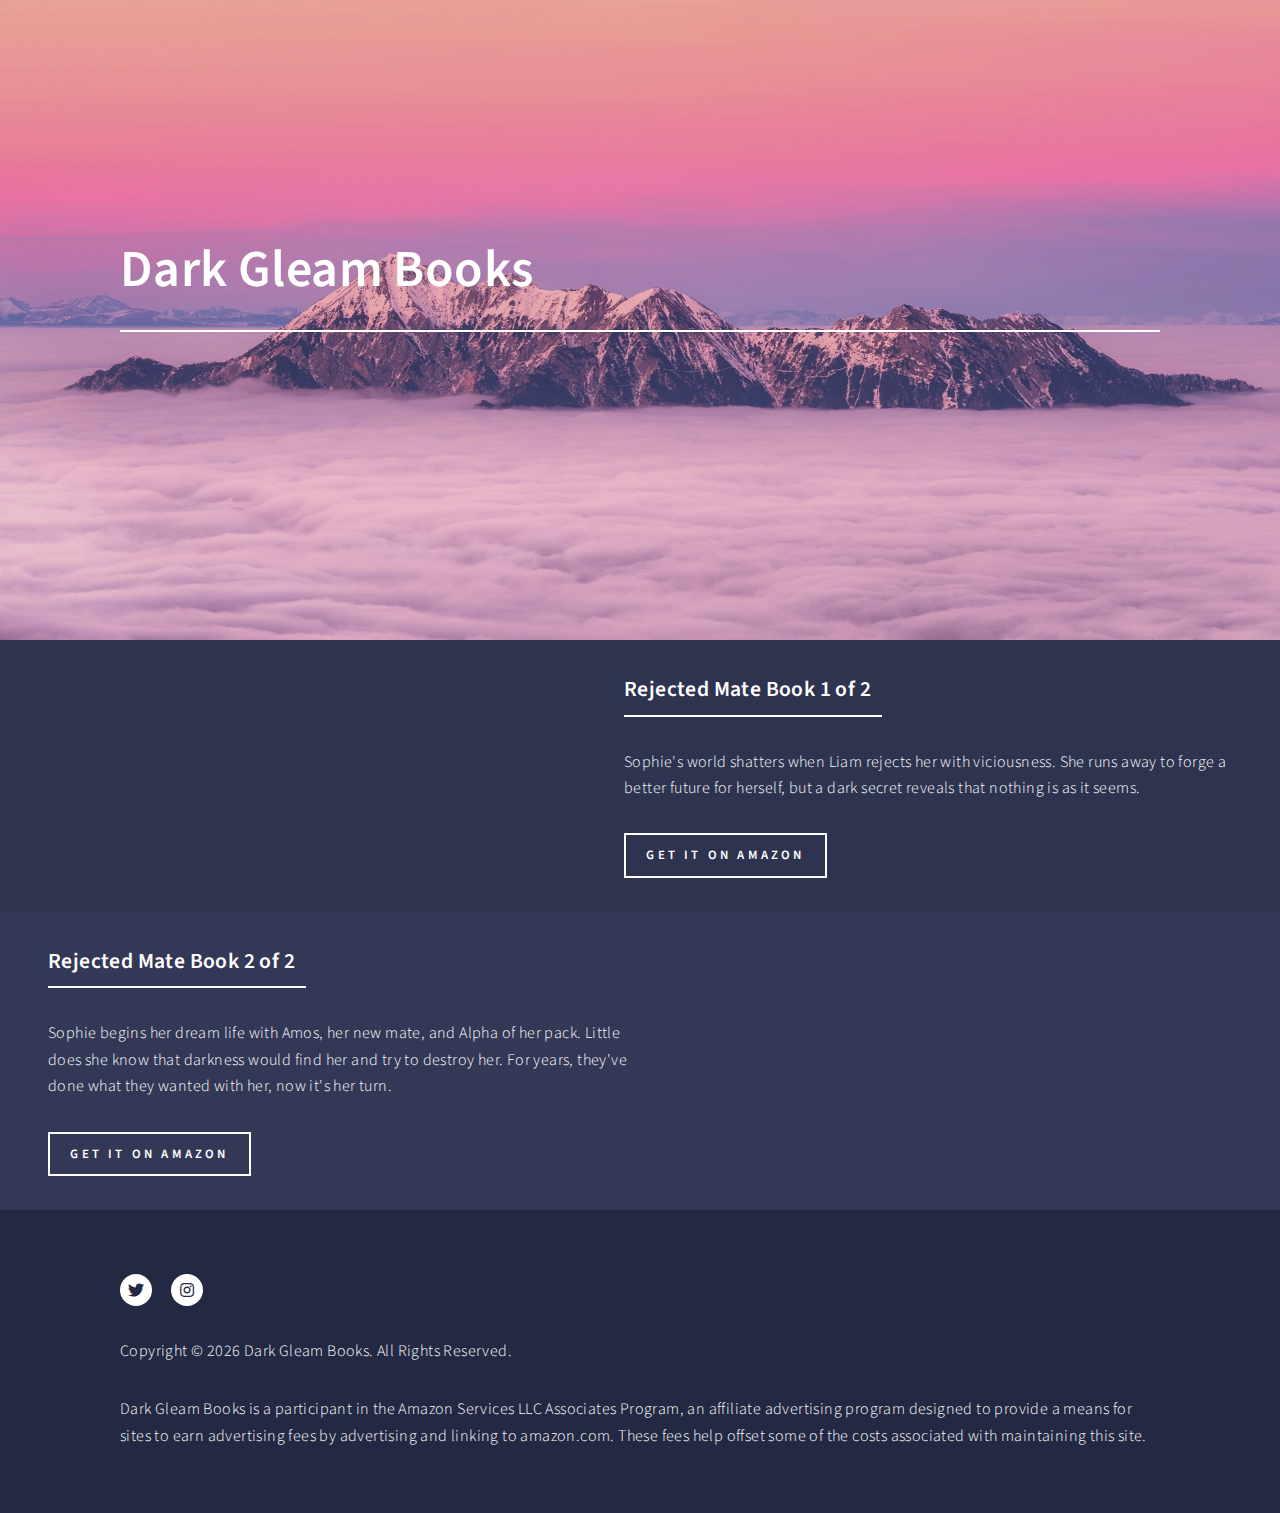
==== index.html @ 9a2e26c7 "Add files via upload" ====
<!DOCTYPE HTML>

<html>
	<head>
		<title>Dark Gleam Books Paranormal fantasy shifter romance science fiction books #darkgleambooks ##paranormalromance #shifterromance #scifiromance #fantasyromance #rejectedmate #booktok #boostagram #lararogaard</title>
    <meta charset="utf-8" />
    <meta name="viewport" content="width=device-width, initial-scale=1, user-scalable=no" /></title>
		<meta charset="utf-8" />
		<meta name="viewport" content="width=device-width, initial-scale=1, user-scalable=no" />
		<link rel="stylesheet" href="assets/css/main.css" />
		<noscript><link rel="stylesheet" href="assets/css/noscript.css" /></noscript>
	</head>
	<body class="is-preload">

		<!-- Wrapper -->
			<div id="wrapper">



				<!-- Banner -->
				<!-- Note: The "styleN" class below should match that of the header element. -->
					<section id="banner" class="style2">
						<div class="inner">
							<span class="image">
								<img src="images/pic07.jpg" alt="" />
							</span>
							<header class="major">
								<h1>Dark Gleam Books</h1>
							</header>
							<div class="content">

							</div>
						</div>
					</section>

				<!-- Main -->
					<div id="main">

						<!-- Two -->
							<section id="two" class="spotlights">
								<section>
									<a href="https://amzn.to/3Ino4G6" class="image">
										<img src="images/pic08.jpg" alt="" data-position="center center" />
									</a>
									<div class="content">
										<div class="inner">
											<header class="major">
												<h3>Rejected Mate Book 1 of 2</h3>
											</header>
											<p>Sophie's world shatters when Liam rejects her with viciousness. She runs away to forge a better future for herself, but a dark secret reveals that nothing is as it seems.</p>
											<ul class="actions">
												<li><a href="https://amzn.to/3Ino4G6" class="button">Get it on Amazon</a></li
											</ul>
										</div>
									</div>
								</section>
								<section>
									<a href="https://amzn.to/36uo7me" class="image">
										<img src="images/pic09.jpg" alt="" data-position="top center" />
									</a>
									<div class="content">
										<div class="inner">
											<header class="major">
												<h3>Rejected Mate Book 2 of 2</h3>
											</header>
											<p> Sophie begins her dream life with Amos, her new mate, and Alpha of her pack. Little does she know that darkness would find her and try to destroy her. For years, they've done what they wanted with her,
											  now it's her turn.</p>
											<ul class="actions">
												<li><a href="https://amzn.to/36uo7me" class="button">Get it on Amazon</a></li>
											</ul>
										</div>
									</div>
								</section>
					</div>

							<!-- Footer -->
					<footer id="footer">
						<div class="inner">
							<ul class="icons">
								<li><a href="https://twitter.com/DarkGleamBooks" class="icon brands alt fa-twitter"><span class="label">Twitter</span></a></li>
								<li><a href="https://www.instagram.com/darkgleambooks/" class="icon brands alt fa-instagram"><span class="label">Instagram</span></a></li>

							</ul>

							  <p>Copyright &copy; <script>document.write(new Date().getFullYear())</script> Dark Gleam Books. All Rights Reserved.</p>
							    <p>Dark Gleam Books is a participant in the Amazon Services LLC Associates Program, an affiliate advertising program designed to provide a means for sites to earn advertising fees by advertising and linking to amazon.com. These fees help offset some of the costs associated with maintaining this site.

						</div>
					</footer>

			</div>

		<!-- Scripts -->
			<script src="assets/js/jquery.min.js"></script>
			<script src="assets/js/jquery.scrolly.min.js"></script>
			<script src="assets/js/jquery.scrollex.min.js"></script>
			<script src="assets/js/browser.min.js"></script>
			<script src="assets/js/breakpoints.min.js"></script>
			<script src="assets/js/util.js"></script>
			<script src="assets/js/main.js"></script>

	</body>
</html>
---- assets/css/main.css ----
@import url(fontawesome-all.min.css);
@import url("https://fonts.googleapis.com/css?family=Source+Sans+Pro:300,300italic,600,600italic");



html, body, div, span, applet, object,
iframe, h1, h2, h3, h4, h5, h6, p, blockquote,
pre, a, abbr, acronym, address, big, cite,
code, del, dfn, em, img, ins, kbd, q, s, samp,
small, strike, strong, sub, sup, tt, var, b,
u, i, center, dl, dt, dd, ol, ul, li, fieldset,
form, label, legend, table, caption, tbody,
tfoot, thead, tr, th, td, article, aside,
canvas, details, embed, figure, figcaption,
footer, header, hgroup, menu, nav, output, ruby,
section, summary, time, mark, audio, video {
	margin: 0;
	padding: 0;
	border: 0;
	font-size: 100%;
	font: inherit;
	vertical-align: baseline;}

article, aside, details, figcaption, figure,
footer, header, hgroup, menu, nav, section {
	display: block;}

body {
	line-height: 1;
}

ol, ul {
	list-style: none;
}

blockquote, q {
	quotes: none;
}

	blockquote:before, blockquote:after, q:before, q:after {
		content: '';
		content: none;
	}

table {
	border-collapse: collapse;
	border-spacing: 0;
}

body {
	-webkit-text-size-adjust: none;
}

mark {
	background-color: transparent;
	color: inherit;
}

input::-moz-focus-inner {
	border: 0;
	padding: 0;
}

input, select, textarea {
	-moz-appearance: none;
	-webkit-appearance: none;
	-ms-appearance: none;
	appearance: none;
}

/* Basic */

	@-ms-viewport {
		width: device-width;
	}

	body {
		-ms-overflow-style: scrollbar;
	}

	@media screen and (max-width: 480px) {

		html, body {
			min-width: 320px;
		}

	}

	html {
		box-sizing: border-box;
	}

	*, *:before, *:after {
		box-sizing: inherit;
	}

	body {
		background: #242943;
	}

		body.is-preload *, body.is-preload *:before, body.is-preload *:after {
			-moz-animation: none !important;
			-webkit-animation: none !important;
			-ms-animation: none !important;
			animation: none !important;
			-moz-transition: none !important;
			-webkit-transition: none !important;
			-ms-transition: none !important;
			transition: none !important;
		}

/* Type */

	body, input, select, textarea {
		color: #ffffff;
		font-family: "Source Sans Pro", Helvetica, sans-serif;
		font-size: 17pt;
		font-weight: 300;
		letter-spacing: 0.025em;
		line-height: 1.65;
	}

		@media screen and (max-width: 1680px) {

			body, input, select, textarea {
				font-size: 14pt;
			}

		}

		@media screen and (max-width: 1280px) {

			body, input, select, textarea {
				font-size: 12pt;
			}

		}

		@media screen and (max-width: 360px) {

			body, input, select, textarea {
				font-size: 11pt;
			}

		}

	a {
		-moz-transition: color 0.2s ease-in-out, border-bottom-color 0.2s ease-in-out;
		-webkit-transition: color 0.2s ease-in-out, border-bottom-color 0.2s ease-in-out;
		-ms-transition: color 0.2s ease-in-out, border-bottom-color 0.2s ease-in-out;
		transition: color 0.2s ease-in-out, border-bottom-color 0.2s ease-in-out;
		border-bottom: dotted 1px;
		color: inherit;
		text-decoration: none;
	}

		a:hover {
			border-bottom-color: transparent;
			color: #9bf1ff !important;
		}

		a:active {
			color: #53e3fb !important;
		}

	strong, b {
		color: #ffffff;
		font-weight: 600;
	}

	em, i {
		font-style: italic;
	}

	p {
		margin: 0 0 2em 0;
	}

	h1, h2, h3, h4, h5, h6 {
		color: #ffffff;
		font-weight: 600;
		line-height: 1.65;
		margin: 0 0 1em 0;
	}

		h1 a, h2 a, h3 a, h4 a, h5 a, h6 a {
			color: inherit;
			border-bottom: 0;
		}

	h1 {
		font-size: 2.5em;
	}

	h2 {
		font-size: 1.75em;
	}

	h3 {
		font-size: 1.35em;
	}

	h4 {
		font-size: 1.1em;
	}

	h5 {
		font-size: 0.9em;
	}

	h6 {
		font-size: 0.7em;
	}

	@media screen and (max-width: 736px) {

		h1 {
			font-size: 2em;
		}

		h2 {
			font-size: 1.5em;
		}

		h3 {
			font-size: 1.25em;
		}

	}

	sub {
		font-size: 0.8em;
		position: relative;
		top: 0.5em;
	}

	sup {
		font-size: 0.8em;
		position: relative;
		top: -0.5em;
	}

	blockquote {
		border-left: solid 4px rgba(212, 212, 255, 0.1);
		font-style: italic;
		margin: 0 0 2em 0;
		padding: 0.5em 0 0.5em 2em;
	}

	code {
		background: rgba(212, 212, 255, 0.035);
		font-family: "Courier New", monospace;
		font-size: 0.9em;
		margin: 0 0.25em;
		padding: 0.25em 0.65em;
	}

	pre {
		-webkit-overflow-scrolling: touch;
		font-family: "Courier New", monospace;
		font-size: 0.9em;
		margin: 0 0 2em 0;
	}

		pre code {
			display: block;
			line-height: 1.75;
			padding: 1em 1.5em;
			overflow-x: auto;
		}

	hr {
		border: 0;
		border-bottom: solid 1px rgba(212, 212, 255, 0.1);
		margin: 2em 0;
	}

		hr.major {
			margin: 3em 0;
		}

	.align-left {
		text-align: left;
	}

	.align-center {
		text-align: center;
	}

	.align-right {
		text-align: right;
	}

/* Row */

	.row {
		display: flex;
		flex-wrap: wrap;
		box-sizing: border-box;
		align-items: stretch;
	}

		.row > * {
			box-sizing: border-box;
		}

		.row.gtr-uniform > * > :last-child {
			margin-bottom: 0;
		}

		.row.aln-left {
			justify-content: flex-start;
		}

		.row.aln-center {
			justify-content: center;
		}

		.row.aln-right {
			justify-content: flex-end;
		}

		.row.aln-top {
			align-items: flex-start;
		}

		.row.aln-middle {
			align-items: center;
		}

		.row.aln-bottom {
			align-items: flex-end;
		}

		.row > .imp {
			order: -1;
		}

		.row > .col-1 {
			width: 8.33333%;
		}

		.row > .off-1 {
			margin-left: 8.33333%;
		}

		.row > .col-2 {
			width: 16.66667%;
		}

		.row > .off-2 {
			margin-left: 16.66667%;
		}

		.row > .col-3 {
			width: 25%;
		}

		.row > .off-3 {
			margin-left: 25%;
		}

		.row > .col-4 {
			width: 33.33333%;
		}

		.row > .off-4 {
			margin-left: 33.33333%;
		}

		.row > .col-5 {
			width: 41.66667%;
		}

		.row > .off-5 {
			margin-left: 41.66667%;
		}

		.row > .col-6 {
			width: 50%;
		}

		.row > .off-6 {
			margin-left: 50%;
		}

		.row > .col-7 {
			width: 58.33333%;
		}

		.row > .off-7 {
			margin-left: 58.33333%;
		}

		.row > .col-8 {
			width: 66.66667%;
		}

		.row > .off-8 {
			margin-left: 66.66667%;
		}

		.row > .col-9 {
			width: 75%;
		}

		.row > .off-9 {
			margin-left: 75%;
		}

		.row > .col-10 {
			width: 83.33333%;
		}

		.row > .off-10 {
			margin-left: 83.33333%;
		}

		.row > .col-11 {
			width: 91.66667%;
		}

		.row > .off-11 {
			margin-left: 91.66667%;
		}

		.row > .col-12 {
			width: 100%;
		}

		.row > .off-12 {
			margin-left: 100%;
		}

		.row.gtr-0 {
			margin-top: 0;
			margin-left: 0em;
		}

			.row.gtr-0 > * {
				padding: 0 0 0 0em;
			}

			.row.gtr-0.gtr-uniform {
				margin-top: 0em;
			}

				.row.gtr-0.gtr-uniform > * {
					padding-top: 0em;
				}

		.row.gtr-25 {
			margin-top: 0;
			margin-left: -0.5em;
		}

			.row.gtr-25 > * {
				padding: 0 0 0 0.5em;
			}

			.row.gtr-25.gtr-uniform {
				margin-top: -0.5em;
			}

				.row.gtr-25.gtr-uniform > * {
					padding-top: 0.5em;
				}

		.row.gtr-50 {
			margin-top: 0;
			margin-left: -1em;
		}

			.row.gtr-50 > * {
				padding: 0 0 0 1em;
			}

			.row.gtr-50.gtr-uniform {
				margin-top: -1em;
			}

				.row.gtr-50.gtr-uniform > * {
					padding-top: 1em;
				}

		.row {
			margin-top: 0;
			margin-left: -2em;
		}

			.row > * {
				padding: 0 0 0 2em;
			}

			.row.gtr-uniform {
				margin-top: -2em;
			}

				.row.gtr-uniform > * {
					padding-top: 2em;
				}

		.row.gtr-150 {
			margin-top: 0;
			margin-left: -3em;
		}

			.row.gtr-150 > * {
				padding: 0 0 0 3em;
			}

			.row.gtr-150.gtr-uniform {
				margin-top: -3em;
			}

				.row.gtr-150.gtr-uniform > * {
					padding-top: 3em;
				}

		.row.gtr-200 {
			margin-top: 0;
			margin-left: -4em;
		}

			.row.gtr-200 > * {
				padding: 0 0 0 4em;
			}

			.row.gtr-200.gtr-uniform {
				margin-top: -4em;
			}

				.row.gtr-200.gtr-uniform > * {
					padding-top: 4em;
				}

		@media screen and (max-width: 1680px) {

			.row {
				display: flex;
				flex-wrap: wrap;
				box-sizing: border-box;
				align-items: stretch;
			}

				.row > * {
					box-sizing: border-box;
				}

				.row.gtr-uniform > * > :last-child {
					margin-bottom: 0;
				}

				.row.aln-left {
					justify-content: flex-start;
				}

				.row.aln-center {
					justify-content: center;
				}

				.row.aln-right {
					justify-content: flex-end;
				}

				.row.aln-top {
					align-items: flex-start;
				}

				.row.aln-middle {
					align-items: center;
				}

				.row.aln-bottom {
					align-items: flex-end;
				}

				.row > .imp-xlarge {
					order: -1;
				}

				.row > .col-1-xlarge {
					width: 8.33333%;
				}

				.row > .off-1-xlarge {
					margin-left: 8.33333%;
				}

				.row > .col-2-xlarge {
					width: 16.66667%;
				}

				.row > .off-2-xlarge {
					margin-left: 16.66667%;
				}

				.row > .col-3-xlarge {
					width: 25%;
				}

				.row > .off-3-xlarge {
					margin-left: 25%;
				}

				.row > .col-4-xlarge {
					width: 33.33333%;
				}

				.row > .off-4-xlarge {
					margin-left: 33.33333%;
				}

				.row > .col-5-xlarge {
					width: 41.66667%;
				}

				.row > .off-5-xlarge {
					margin-left: 41.66667%;
				}

				.row > .col-6-xlarge {
					width: 50%;
				}

				.row > .off-6-xlarge {
					margin-left: 50%;
				}

				.row > .col-7-xlarge {
					width: 58.33333%;
				}

				.row > .off-7-xlarge {
					margin-left: 58.33333%;
				}

				.row > .col-8-xlarge {
					width: 66.66667%;
				}

				.row > .off-8-xlarge {
					margin-left: 66.66667%;
				}

				.row > .col-9-xlarge {
					width: 75%;
				}

				.row > .off-9-xlarge {
					margin-left: 75%;
				}

				.row > .col-10-xlarge {
					width: 83.33333%;
				}

				.row > .off-10-xlarge {
					margin-left: 83.33333%;
				}

				.row > .col-11-xlarge {
					width: 91.66667%;
				}

				.row > .off-11-xlarge {
					margin-left: 91.66667%;
				}

				.row > .col-12-xlarge {
					width: 100%;
				}

				.row > .off-12-xlarge {
					margin-left: 100%;
				}

				.row.gtr-0 {
					margin-top: 0;
					margin-left: 0em;
				}

					.row.gtr-0 > * {
						padding: 0 0 0 0em;
					}

					.row.gtr-0.gtr-uniform {
						margin-top: 0em;
					}

						.row.gtr-0.gtr-uniform > * {
							padding-top: 0em;
						}

				.row.gtr-25 {
					margin-top: 0;
					margin-left: -0.5em;
				}

					.row.gtr-25 > * {
						padding: 0 0 0 0.5em;
					}

					.row.gtr-25.gtr-uniform {
						margin-top: -0.5em;
					}

						.row.gtr-25.gtr-uniform > * {
							padding-top: 0.5em;
						}

				.row.gtr-50 {
					margin-top: 0;
					margin-left: -1em;
				}

					.row.gtr-50 > * {
						padding: 0 0 0 1em;
					}

					.row.gtr-50.gtr-uniform {
						margin-top: -1em;
					}

						.row.gtr-50.gtr-uniform > * {
							padding-top: 1em;
						}

				.row {
					margin-top: 0;
					margin-left: -2em;
				}

					.row > * {
						padding: 0 0 0 2em;
					}

					.row.gtr-uniform {
						margin-top: -2em;
					}

						.row.gtr-uniform > * {
							padding-top: 2em;
						}

				.row.gtr-150 {
					margin-top: 0;
					margin-left: -3em;
				}

					.row.gtr-150 > * {
						padding: 0 0 0 3em;
					}

					.row.gtr-150.gtr-uniform {
						margin-top: -3em;
					}

						.row.gtr-150.gtr-uniform > * {
							padding-top: 3em;
						}

				.row.gtr-200 {
					margin-top: 0;
					margin-left: -4em;
				}

					.row.gtr-200 > * {
						padding: 0 0 0 4em;
					}

					.row.gtr-200.gtr-uniform {
						margin-top: -4em;
					}

						.row.gtr-200.gtr-uniform > * {
							padding-top: 4em;
						}

		}

		@media screen and (max-width: 1280px) {

			.row {
				display: flex;
				flex-wrap: wrap;
				box-sizing: border-box;
				align-items: stretch;
			}

				.row > * {
					box-sizing: border-box;
				}

				.row.gtr-uniform > * > :last-child {
					margin-bottom: 0;
				}

				.row.aln-left {
					justify-content: flex-start;
				}

				.row.aln-center {
					justify-content: center;
				}

				.row.aln-right {
					justify-content: flex-end;
				}

				.row.aln-top {
					align-items: flex-start;
				}

				.row.aln-middle {
					align-items: center;
				}

				.row.aln-bottom {
					align-items: flex-end;
				}

				.row > .imp-large {
					order: -1;
				}

				.row > .col-1-large {
					width: 8.33333%;
				}

				.row > .off-1-large {
					margin-left: 8.33333%;
				}

				.row > .col-2-large {
					width: 16.66667%;
				}

				.row > .off-2-large {
					margin-left: 16.66667%;
				}

				.row > .col-3-large {
					width: 25%;
				}

				.row > .off-3-large {
					margin-left: 25%;
				}

				.row > .col-4-large {
					width: 33.33333%;
				}

				.row > .off-4-large {
					margin-left: 33.33333%;
				}

				.row > .col-5-large {
					width: 41.66667%;
				}

				.row > .off-5-large {
					margin-left: 41.66667%;
				}

				.row > .col-6-large {
					width: 50%;
				}

				.row > .off-6-large {
					margin-left: 50%;
				}

				.row > .col-7-large {
					width: 58.33333%;
				}

				.row > .off-7-large {
					margin-left: 58.33333%;
				}

				.row > .col-8-large {
					width: 66.66667%;
				}

				.row > .off-8-large {
					margin-left: 66.66667%;
				}

				.row > .col-9-large {
					width: 75%;
				}

				.row > .off-9-large {
					margin-left: 75%;
				}

				.row > .col-10-large {
					width: 83.33333%;
				}

				.row > .off-10-large {
					margin-left: 83.33333%;
				}

				.row > .col-11-large {
					width: 91.66667%;
				}

				.row > .off-11-large {
					margin-left: 91.66667%;
				}

				.row > .col-12-large {
					width: 100%;
				}

				.row > .off-12-large {
					margin-left: 100%;
				}

				.row.gtr-0 {
					margin-top: 0;
					margin-left: 0em;
				}

					.row.gtr-0 > * {
						padding: 0 0 0 0em;
					}

					.row.gtr-0.gtr-uniform {
						margin-top: 0em;
					}

						.row.gtr-0.gtr-uniform > * {
							padding-top: 0em;
						}

				.row.gtr-25 {
					margin-top: 0;
					margin-left: -0.375em;
				}

					.row.gtr-25 > * {
						padding: 0 0 0 0.375em;
					}

					.row.gtr-25.gtr-uniform {
						margin-top: -0.375em;
					}

						.row.gtr-25.gtr-uniform > * {
							padding-top: 0.375em;
						}

				.row.gtr-50 {
					margin-top: 0;
					margin-left: -0.75em;
				}

					.row.gtr-50 > * {
						padding: 0 0 0 0.75em;
					}

					.row.gtr-50.gtr-uniform {
						margin-top: -0.75em;
					}

						.row.gtr-50.gtr-uniform > * {
							padding-top: 0.75em;
						}

				.row {
					margin-top: 0;
					margin-left: -1.5em;
				}

					.row > * {
						padding: 0 0 0 1.5em;
					}

					.row.gtr-uniform {
						margin-top: -1.5em;
					}

						.row.gtr-uniform > * {
							padding-top: 1.5em;
						}

				.row.gtr-150 {
					margin-top: 0;
					margin-left: -2.25em;
				}

					.row.gtr-150 > * {
						padding: 0 0 0 2.25em;
					}

					.row.gtr-150.gtr-uniform {
						margin-top: -2.25em;
					}

						.row.gtr-150.gtr-uniform > * {
							padding-top: 2.25em;
						}

				.row.gtr-200 {
					margin-top: 0;
					margin-left: -3em;
				}

					.row.gtr-200 > * {
						padding: 0 0 0 3em;
					}

					.row.gtr-200.gtr-uniform {
						margin-top: -3em;
					}

						.row.gtr-200.gtr-uniform > * {
							padding-top: 3em;
						}

		}

		@media screen and (max-width: 980px) {

			.row {
				display: flex;
				flex-wrap: wrap;
				box-sizing: border-box;
				align-items: stretch;
			}

				.row > * {
					box-sizing: border-box;
				}

				.row.gtr-uniform > * > :last-child {
					margin-bottom: 0;
				}

				.row.aln-left {
					justify-content: flex-start;
				}

				.row.aln-center {
					justify-content: center;
				}

				.row.aln-right {
					justify-content: flex-end;
				}

				.row.aln-top {
					align-items: flex-start;
				}

				.row.aln-middle {
					align-items: center;
				}

				.row.aln-bottom {
					align-items: flex-end;
				}

				.row > .imp-medium {
					order: -1;
				}

				.row > .col-1-medium {
					width: 8.33333%;
				}

				.row > .off-1-medium {
					margin-left: 8.33333%;
				}

				.row > .col-2-medium {
					width: 16.66667%;
				}

				.row > .off-2-medium {
					margin-left: 16.66667%;
				}

				.row > .col-3-medium {
					width: 25%;
				}

				.row > .off-3-medium {
					margin-left: 25%;
				}

				.row > .col-4-medium {
					width: 33.33333%;
				}

				.row > .off-4-medium {
					margin-left: 33.33333%;
				}

				.row > .col-5-medium {
					width: 41.66667%;
				}

				.row > .off-5-medium {
					margin-left: 41.66667%;
				}

				.row > .col-6-medium {
					width: 50%;
				}

				.row > .off-6-medium {
					margin-left: 50%;
				}

				.row > .col-7-medium {
					width: 58.33333%;
				}

				.row > .off-7-medium {
					margin-left: 58.33333%;
				}

				.row > .col-8-medium {
					width: 66.66667%;
				}

				.row > .off-8-medium {
					margin-left: 66.66667%;
				}

				.row > .col-9-medium {
					width: 75%;
				}

				.row > .off-9-medium {
					margin-left: 75%;
				}

				.row > .col-10-medium {
					width: 83.33333%;
				}

				.row > .off-10-medium {
					margin-left: 83.33333%;
				}

				.row > .col-11-medium {
					width: 91.66667%;
				}

				.row > .off-11-medium {
					margin-left: 91.66667%;
				}

				.row > .col-12-medium {
					width: 100%;
				}

				.row > .off-12-medium {
					margin-left: 100%;
				}

				.row.gtr-0 {
					margin-top: 0;
					margin-left: 0em;
				}

					.row.gtr-0 > * {
						padding: 0 0 0 0em;
					}

					.row.gtr-0.gtr-uniform {
						margin-top: 0em;
					}

						.row.gtr-0.gtr-uniform > * {
							padding-top: 0em;
						}

				.row.gtr-25 {
					margin-top: 0;
					margin-left: -0.375em;
				}

					.row.gtr-25 > * {
						padding: 0 0 0 0.375em;
					}

					.row.gtr-25.gtr-uniform {
						margin-top: -0.375em;
					}

						.row.gtr-25.gtr-uniform > * {
							padding-top: 0.375em;
						}

				.row.gtr-50 {
					margin-top: 0;
					margin-left: -0.75em;
				}

					.row.gtr-50 > * {
						padding: 0 0 0 0.75em;
					}

					.row.gtr-50.gtr-uniform {
						margin-top: -0.75em;
					}

						.row.gtr-50.gtr-uniform > * {
							padding-top: 0.75em;
						}

				.row {
					margin-top: 0;
					margin-left: -1.5em;
				}

					.row > * {
						padding: 0 0 0 1.5em;
					}

					.row.gtr-uniform {
						margin-top: -1.5em;
					}

						.row.gtr-uniform > * {
							padding-top: 1.5em;
						}

				.row.gtr-150 {
					margin-top: 0;
					margin-left: -2.25em;
				}

					.row.gtr-150 > * {
						padding: 0 0 0 2.25em;
					}

					.row.gtr-150.gtr-uniform {
						margin-top: -2.25em;
					}

						.row.gtr-150.gtr-uniform > * {
							padding-top: 2.25em;
						}

				.row.gtr-200 {
					margin-top: 0;
					margin-left: -3em;
				}

					.row.gtr-200 > * {
						padding: 0 0 0 3em;
					}

					.row.gtr-200.gtr-uniform {
						margin-top: -3em;
					}

						.row.gtr-200.gtr-uniform > * {
							padding-top: 3em;
						}

		}

		@media screen and (max-width: 736px) {

			.row {
				display: flex;
				flex-wrap: wrap;
				box-sizing: border-box;
				align-items: stretch;
			}

				.row > * {
					box-sizing: border-box;
				}

				.row.gtr-uniform > * > :last-child {
					margin-bottom: 0;
				}

				.row.aln-left {
					justify-content: flex-start;
				}

				.row.aln-center {
					justify-content: center;
				}

				.row.aln-right {
					justify-content: flex-end;
				}

				.row.aln-top {
					align-items: flex-start;
				}

				.row.aln-middle {
					align-items: center;
				}

				.row.aln-bottom {
					align-items: flex-end;
				}

				.row > .imp-small {
					order: -1;
				}

				.row > .col-1-small {
					width: 8.33333%;
				}

				.row > .off-1-small {
					margin-left: 8.33333%;
				}

				.row > .col-2-small {
					width: 16.66667%;
				}

				.row > .off-2-small {
					margin-left: 16.66667%;
				}

				.row > .col-3-small {
					width: 25%;
				}

				.row > .off-3-small {
					margin-left: 25%;
				}

				.row > .col-4-small {
					width: 33.33333%;
				}

				.row > .off-4-small {
					margin-left: 33.33333%;
				}

				.row > .col-5-small {
					width: 41.66667%;
				}

				.row > .off-5-small {
					margin-left: 41.66667%;
				}

				.row > .col-6-small {
					width: 50%;
				}

				.row > .off-6-small {
					margin-left: 50%;
				}

				.row > .col-7-small {
					width: 58.33333%;
				}

				.row > .off-7-small {
					margin-left: 58.33333%;
				}

				.row > .col-8-small {
					width: 66.66667%;
				}

				.row > .off-8-small {
					margin-left: 66.66667%;
				}

				.row > .col-9-small {
					width: 75%;
				}

				.row > .off-9-small {
					margin-left: 75%;
				}

				.row > .col-10-small {
					width: 83.33333%;
				}

				.row > .off-10-small {
					margin-left: 83.33333%;
				}

				.row > .col-11-small {
					width: 91.66667%;
				}

				.row > .off-11-small {
					margin-left: 91.66667%;
				}

				.row > .col-12-small {
					width: 100%;
				}

				.row > .off-12-small {
					margin-left: 100%;
				}

				.row.gtr-0 {
					margin-top: 0;
					margin-left: 0em;
				}

					.row.gtr-0 > * {
						padding: 0 0 0 0em;
					}

					.row.gtr-0.gtr-uniform {
						margin-top: 0em;
					}

						.row.gtr-0.gtr-uniform > * {
							padding-top: 0em;
						}

				.row.gtr-25 {
					margin-top: 0;
					margin-left: -0.3125em;
				}

					.row.gtr-25 > * {
						padding: 0 0 0 0.3125em;
					}

					.row.gtr-25.gtr-uniform {
						margin-top: -0.3125em;
					}

						.row.gtr-25.gtr-uniform > * {
							padding-top: 0.3125em;
						}

				.row.gtr-50 {
					margin-top: 0;
					margin-left: -0.625em;
				}

					.row.gtr-50 > * {
						padding: 0 0 0 0.625em;
					}

					.row.gtr-50.gtr-uniform {
						margin-top: -0.625em;
					}

						.row.gtr-50.gtr-uniform > * {
							padding-top: 0.625em;
						}

				.row {
					margin-top: 0;
					margin-left: -1.25em;
				}

					.row > * {
						padding: 0 0 0 1.25em;
					}

					.row.gtr-uniform {
						margin-top: -1.25em;
					}

						.row.gtr-uniform > * {
							padding-top: 1.25em;
						}

				.row.gtr-150 {
					margin-top: 0;
					margin-left: -1.875em;
				}

					.row.gtr-150 > * {
						padding: 0 0 0 1.875em;
					}

					.row.gtr-150.gtr-uniform {
						margin-top: -1.875em;
					}

						.row.gtr-150.gtr-uniform > * {
							padding-top: 1.875em;
						}

				.row.gtr-200 {
					margin-top: 0;
					margin-left: -2.5em;
				}

					.row.gtr-200 > * {
						padding: 0 0 0 2.5em;
					}

					.row.gtr-200.gtr-uniform {
						margin-top: -2.5em;
					}

						.row.gtr-200.gtr-uniform > * {
							padding-top: 2.5em;
						}

		}

		@media screen and (max-width: 480px) {

			.row {
				display: flex;
				flex-wrap: wrap;
				box-sizing: border-box;
				align-items: stretch;
			}

				.row > * {
					box-sizing: border-box;
				}

				.row.gtr-uniform > * > :last-child {
					margin-bottom: 0;
				}

				.row.aln-left {
					justify-content: flex-start;
				}

				.row.aln-center {
					justify-content: center;
				}

				.row.aln-right {
					justify-content: flex-end;
				}

				.row.aln-top {
					align-items: flex-start;
				}

				.row.aln-middle {
					align-items: center;
				}

				.row.aln-bottom {
					align-items: flex-end;
				}

				.row > .imp-xsmall {
					order: -1;
				}

				.row > .col-1-xsmall {
					width: 8.33333%;
				}

				.row > .off-1-xsmall {
					margin-left: 8.33333%;
				}

				.row > .col-2-xsmall {
					width: 16.66667%;
				}

				.row > .off-2-xsmall {
					margin-left: 16.66667%;
				}

				.row > .col-3-xsmall {
					width: 25%;
				}

				.row > .off-3-xsmall {
					margin-left: 25%;
				}

				.row > .col-4-xsmall {
					width: 33.33333%;
				}

				.row > .off-4-xsmall {
					margin-left: 33.33333%;
				}

				.row > .col-5-xsmall {
					width: 41.66667%;
				}

				.row > .off-5-xsmall {
					margin-left: 41.66667%;
				}

				.row > .col-6-xsmall {
					width: 50%;
				}

				.row > .off-6-xsmall {
					margin-left: 50%;
				}

				.row > .col-7-xsmall {
					width: 58.33333%;
				}

				.row > .off-7-xsmall {
					margin-left: 58.33333%;
				}

				.row > .col-8-xsmall {
					width: 66.66667%;
				}

				.row > .off-8-xsmall {
					margin-left: 66.66667%;
				}

				.row > .col-9-xsmall {
					width: 75%;
				}

				.row > .off-9-xsmall {
					margin-left: 75%;
				}

				.row > .col-10-xsmall {
					width: 83.33333%;
				}

				.row > .off-10-xsmall {
					margin-left: 83.33333%;
				}

				.row > .col-11-xsmall {
					width: 91.66667%;
				}

				.row > .off-11-xsmall {
					margin-left: 91.66667%;
				}

				.row > .col-12-xsmall {
					width: 100%;
				}

				.row > .off-12-xsmall {
					margin-left: 100%;
				}

				.row.gtr-0 {
					margin-top: 0;
					margin-left: 0em;
				}

					.row.gtr-0 > * {
						padding: 0 0 0 0em;
					}

					.row.gtr-0.gtr-uniform {
						margin-top: 0em;
					}

						.row.gtr-0.gtr-uniform > * {
							padding-top: 0em;
						}

				.row.gtr-25 {
					margin-top: 0;
					margin-left: -0.3125em;
				}

					.row.gtr-25 > * {
						padding: 0 0 0 0.3125em;
					}

					.row.gtr-25.gtr-uniform {
						margin-top: -0.3125em;
					}

						.row.gtr-25.gtr-uniform > * {
							padding-top: 0.3125em;
						}

				.row.gtr-50 {
					margin-top: 0;
					margin-left: -0.625em;
				}

					.row.gtr-50 > * {
						padding: 0 0 0 0.625em;
					}

					.row.gtr-50.gtr-uniform {
						margin-top: -0.625em;
					}

						.row.gtr-50.gtr-uniform > * {
							padding-top: 0.625em;
						}

				.row {
					margin-top: 0;
					margin-left: -1.25em;
				}

					.row > * {
						padding: 0 0 0 1.25em;
					}

					.row.gtr-uniform {
						margin-top: -1.25em;
					}

						.row.gtr-uniform > * {
							padding-top: 1.25em;
						}

				.row.gtr-150 {
					margin-top: 0;
					margin-left: -1.875em;
				}

					.row.gtr-150 > * {
						padding: 0 0 0 1.875em;
					}

					.row.gtr-150.gtr-uniform {
						margin-top: -1.875em;
					}

						.row.gtr-150.gtr-uniform > * {
							padding-top: 1.875em;
						}

				.row.gtr-200 {
					margin-top: 0;
					margin-left: -2.5em;
				}

					.row.gtr-200 > * {
						padding: 0 0 0 2.5em;
					}

					.row.gtr-200.gtr-uniform {
						margin-top: -2.5em;
					}

						.row.gtr-200.gtr-uniform > * {
							padding-top: 2.5em;
						}

		}

/* Section/Article */

	section.special, article.special {
		text-align: center;
	}

	header.major {
		width: -moz-max-content;
		width: -webkit-max-content;
		width: -ms-max-content;
		width: max-content;
		margin-bottom: 2em;
	}

		header.major > :first-child {
			margin-bottom: 0;
			width: calc(100% + 0.5em);
		}

			header.major > :first-child:after {
				content: '';
				background-color: #ffffff;
				display: block;
				height: 2px;
				margin: 0.325em 0 0.5em 0;
				width: 100%;
			}

		header.major > p {
			font-size: 0.7em;
			font-weight: 600;
			letter-spacing: 0.25em;
			margin-bottom: 0;
			text-transform: uppercase;
		}

		body.is-ie header.major > :first-child:after {
			max-width: 9em;
		}

		body.is-ie header.major > h1:after {
			max-width: 100% !important;
		}

	@media screen and (max-width: 736px) {

		header.major > p br {
			display: none;
		}

	}

/* Form */

	form {
		margin: 0 0 2em 0;
	}

		form > :last-child {
			margin-bottom: 0;
		}

		form > .fields {
			display: -moz-flex;
			display: -webkit-flex;
			display: -ms-flex;
			display: flex;
			-moz-flex-wrap: wrap;
			-webkit-flex-wrap: wrap;
			-ms-flex-wrap: wrap;
			flex-wrap: wrap;
			width: calc(100% + 3em);
			margin: -1.5em 0 2em -1.5em;
		}

			form > .fields > .field {
				-moz-flex-grow: 0;
				-webkit-flex-grow: 0;
				-ms-flex-grow: 0;
				flex-grow: 0;
				-moz-flex-shrink: 0;
				-webkit-flex-shrink: 0;
				-ms-flex-shrink: 0;
				flex-shrink: 0;
				padding: 1.5em 0 0 1.5em;
				width: calc(100% - 1.5em);
			}

				form > .fields > .field.half {
					width: calc(50% - 0.75em);
				}

				form > .fields > .field.third {
					width: calc(100%/3 - 0.5em);
				}

				form > .fields > .field.quarter {
					width: calc(25% - 0.375em);
				}

		@media screen and (max-width: 480px) {

			form > .fields {
				width: calc(100% + 3em);
				margin: -1.5em 0 2em -1.5em;
			}

				form > .fields > .field {
					padding: 1.5em 0 0 1.5em;
					width: calc(100% - 1.5em);
				}

					form > .fields > .field.half {
						width: calc(100% - 1.5em);
					}

					form > .fields > .field.third {
						width: calc(100% - 1.5em);
					}

					form > .fields > .field.quarter {
						width: calc(100% - 1.5em);
					}

		}

	label {
		color: #ffffff;
		display: block;
		font-size: 0.8em;
		font-weight: 600;
		letter-spacing: 0.25em;
		margin: 0 0 1em 0;
		text-transform: uppercase;
	}

	input[type="text"],
	input[type="password"],
	input[type="email"],
	input[type="tel"],
	input[type="search"],
	input[type="url"],
	select,
	textarea {
		-moz-appearance: none;
		-webkit-appearance: none;
		-ms-appearance: none;
		appearance: none;
		background: rgba(212, 212, 255, 0.035);
		border: none;
		border-radius: 0;
		color: inherit;
		display: block;
		outline: 0;
		padding: 0 1em;
		text-decoration: none;
		width: 100%;
	}

		input[type="text"]:invalid,
		input[type="password"]:invalid,
		input[type="email"]:invalid,
		input[type="tel"]:invalid,
		input[type="search"]:invalid,
		input[type="url"]:invalid,
		select:invalid,
		textarea:invalid {
			box-shadow: none;
		}

		input[type="text"]:focus,
		input[type="password"]:focus,
		input[type="email"]:focus,
		input[type="tel"]:focus,
		input[type="search"]:focus,
		input[type="url"]:focus,
		select:focus,
		textarea:focus {
			border-color: #9bf1ff;
			box-shadow: 0 0 0 2px #9bf1ff;
		}

	select {
		background-image: url("data:image/svg+xml;charset=utf8,%3Csvg xmlns='http://www.w3.org/2000/svg' width='40' height='40' preserveAspectRatio='none' viewBox='0 0 40 40'%3E%3Cpath d='M9.4,12.3l10.4,10.4l10.4-10.4c0.2-0.2,0.5-0.4,0.9-0.4c0.3,0,0.6,0.1,0.9,0.4l3.3,3.3c0.2,0.2,0.4,0.5,0.4,0.9 c0,0.4-0.1,0.6-0.4,0.9L20.7,31.9c-0.2,0.2-0.5,0.4-0.9,0.4c-0.3,0-0.6-0.1-0.9-0.4L4.3,17.3c-0.2-0.2-0.4-0.5-0.4-0.9 c0-0.4,0.1-0.6,0.4-0.9l3.3-3.3c0.2-0.2,0.5-0.4,0.9-0.4S9.1,12.1,9.4,12.3z' fill='rgba(212, 212, 255, 0.1)' /%3E%3C/svg%3E");
		background-size: 1.25rem;
		background-repeat: no-repeat;
		background-position: calc(100% - 1rem) center;
		height: 2.75em;
		padding-right: 2.75em;
		text-overflow: ellipsis;
	}

		select option {
			color: #ffffff;
			background: #242943;
		}

		select:focus::-ms-value {
			background-color: transparent;
		}

		select::-ms-expand {
			display: none;
		}

	input[type="text"],
	input[type="password"],
	input[type="email"],
	input[type="tel"],
	input[type="search"],
	input[type="url"],
	select {
		height: 2.75em;
	}

	textarea {
		padding: 0.75em 1em;
	}

	input[type="checkbox"],
	input[type="radio"] {
		-moz-appearance: none;
		-webkit-appearance: none;
		-ms-appearance: none;
		appearance: none;
		display: block;
		float: left;
		margin-right: -2em;
		opacity: 0;
		width: 1em;
		z-index: -1;
	}

		input[type="checkbox"] + label,
		input[type="radio"] + label {
			text-decoration: none;
			color: #ffffff;
			cursor: pointer;
			display: inline-block;
			font-weight: 300;
			padding-left: 2.65em;
			padding-right: 0.75em;
			position: relative;
		}

			input[type="checkbox"] + label:before,
			input[type="radio"] + label:before {
				-moz-osx-font-smoothing: grayscale;
				-webkit-font-smoothing: antialiased;
				display: inline-block;
				font-style: normal;
				font-variant: normal;
				text-rendering: auto;
				line-height: 1;
				text-transform: none !important;
				font-family: 'Font Awesome 5 Free';
				font-weight: 900;
			}

			input[type="checkbox"] + label:before,
			input[type="radio"] + label:before {
				background: rgba(212, 212, 255, 0.035);
				content: '';
				display: inline-block;
				font-size: 0.8em;
				height: 2.0625em;
				left: 0;
				letter-spacing: 0;
				line-height: 2.0625em;
				position: absolute;
				text-align: center;
				top: 0;
				width: 2.0625em;
			}

		input[type="checkbox"]:checked + label:before,
		input[type="radio"]:checked + label:before {
			background: #ffffff;
			border-color: #9bf1ff;
			content: '\f00c';
			color: #242943;
		}

		input[type="checkbox"]:focus + label:before,
		input[type="radio"]:focus + label:before {
			box-shadow: 0 0 0 2px #9bf1ff;
		}

	input[type="radio"] + label:before {
		border-radius: 100%;
	}

	::-webkit-input-placeholder {
		color: rgba(244, 244, 255, 0.2) !important;
		opacity: 1.0;
	}

	:-moz-placeholder {
		color: rgba(244, 244, 255, 0.2) !important;
		opacity: 1.0;
	}

	::-moz-placeholder {
		color: rgba(244, 244, 255, 0.2) !important;
		opacity: 1.0;
	}

	:-ms-input-placeholder {
		color: rgba(244, 244, 255, 0.2) !important;
		opacity: 1.0;
	}

/* Box */

	.box {
		border: solid 1px rgba(212, 212, 255, 0.1);
		margin-bottom: 2em;
		padding: 1.5em;
	}

		.box > :last-child,
		.box > :last-child > :last-child,
		.box > :last-child > :last-child > :last-child {
			margin-bottom: 0;
		}

		.box.alt {
			border: 0;
			border-radius: 0;
			padding: 0;
		}

/* Icon */

	.icon {
		text-decoration: none;
		border-bottom: none;
		position: relative;
	}

		.icon:before {
			-moz-osx-font-smoothing: grayscale;
			-webkit-font-smoothing: antialiased;
			display: inline-block;
			font-style: normal;
			font-variant: normal;
			text-rendering: auto;
			line-height: 1;
			text-transform: none !important;
			font-family: 'Font Awesome 5 Free';
			font-weight: 400;
		}

		.icon > .label {
			display: none;
		}

		.icon:before {
			line-height: inherit;
		}

		.icon.solid:before {
			font-weight: 900;
		}

		.icon.brands:before {
			font-family: 'Font Awesome 5 Brands';
		}

		.icon.alt:before {
			background-color: #ffffff;
			border-radius: 100%;
			color: #242943;
			display: inline-block;
			height: 2em;
			line-height: 2em;
			text-align: center;
			width: 2em;
		}

	a.icon.alt:before {
		-moz-transition: background-color 0.2s ease-in-out;
		-webkit-transition: background-color 0.2s ease-in-out;
		-ms-transition: background-color 0.2s ease-in-out;
		transition: background-color 0.2s ease-in-out;
	}

	a.icon.alt:hover:before {
		background-color: #6fc3df;
	}

	a.icon.alt:active:before {
		background-color: #37a6cb;
	}

/* Image */

	.image {
		border: 0;
		display: inline-block;
		position: relative;
	}

		.image img {
			display: block;
		}

		.image.left, .image.right {
			max-width: 30%;
		}

			.image.left img, .image.right img {
				width: 100%;
			}

		.image.left {
			float: left;
			margin: 0 1.5em 1.25em 0;
			top: 0.25em;
		}

		.image.right {
			float: right;
			margin: 0 0 1.25em 1.5em;
			top: 0.25em;
		}

		.image.fit {
			display: block;
			margin: 0 0 2em 0;
			width: 100%;
		}

			.image.fit img {
				width: 100%;
			}

		.image.main {
			display: block;
			margin: 2.5em 0;
			width: 100%;
		}

			.image.main img {
				width: 100%;
			}

			@media screen and (max-width: 736px) {

				.image.main {
					margin: 1.5em 0;
				}

			}

/* List */

	ol {
		list-style: decimal;
		margin: 0 0 2em 0;
		padding-left: 1.25em;
	}

		ol li {
			padding-left: 0.25em;
		}

	ul {
		list-style: disc;
		margin: 0 0 2em 0;
		padding-left: 1em;
	}

		ul li {
			padding-left: 0.5em;
		}

		ul.alt {
			list-style: none;
			padding-left: 0;
		}

			ul.alt li {
				border-top: solid 1px rgba(212, 212, 255, 0.1);
				padding: 0.5em 0;
			}

				ul.alt li:first-child {
					border-top: 0;
					padding-top: 0;
				}

	dl {
		margin: 0 0 2em 0;
	}

		dl dt {
			display: block;
			font-weight: 600;
			margin: 0 0 1em 0;
		}

		dl dd {
			margin-left: 2em;
		}

/* Actions */

	ul.actions {
		display: -moz-flex;
		display: -webkit-flex;
		display: -ms-flex;
		display: flex;
		cursor: default;
		list-style: none;
		margin-left: -1em;
		padding-left: 0;
	}

		ul.actions li {
			padding: 0 0 0 1em;
			vertical-align: middle;
		}

		ul.actions.special {
			-moz-justify-content: center;
			-webkit-justify-content: center;
			-ms-justify-content: center;
			justify-content: center;
			width: 100%;
			margin-left: 0;
		}

			ul.actions.special li:first-child {
				padding-left: 0;
			}

		ul.actions.stacked {
			-moz-flex-direction: column;
			-webkit-flex-direction: column;
			-ms-flex-direction: column;
			flex-direction: column;
			margin-left: 0;
		}

			ul.actions.stacked li {
				padding: 1.3em 0 0 0;
			}

				ul.actions.stacked li:first-child {
					padding-top: 0;
				}

		ul.actions.fit {
			width: calc(100% + 1em);
		}

			ul.actions.fit li {
				-moz-flex-grow: 1;
				-webkit-flex-grow: 1;
				-ms-flex-grow: 1;
				flex-grow: 1;
				-moz-flex-shrink: 1;
				-webkit-flex-shrink: 1;
				-ms-flex-shrink: 1;
				flex-shrink: 1;
				width: 100%;
			}

				ul.actions.fit li > * {
					width: 100%;
				}

			ul.actions.fit.stacked {
				width: 100%;
			}

/* Icons */

	ul.icons {
		cursor: default;
		list-style: none;
		padding-left: 0;
	}

		ul.icons li {
			display: inline-block;
			padding: 0 1em 0 0;
		}

			ul.icons li:last-child {
				padding-right: 0;
			}

		@media screen and (max-width: 736px) {

			ul.icons li {
				padding: 0 0.75em 0 0;
			}

		}

/* Pagination */

	ul.pagination {
		cursor: default;
		list-style: none;
		padding-left: 0;
	}

		ul.pagination li {
			display: inline-block;
			padding-left: 0;
			vertical-align: middle;
		}

			ul.pagination li > .page {
				-moz-transition: background-color 0.2s ease-in-out, color 0.2s ease-in-out;
				-webkit-transition: background-color 0.2s ease-in-out, color 0.2s ease-in-out;
				-ms-transition: background-color 0.2s ease-in-out, color 0.2s ease-in-out;
				transition: background-color 0.2s ease-in-out, color 0.2s ease-in-out;
				border-bottom: 0;
				display: inline-block;
				font-size: 0.8em;
				font-weight: 600;
				height: 1.5em;
				line-height: 1.5em;
				margin: 0 0.125em;
				min-width: 1.5em;
				padding: 0 0.5em;
				text-align: center;
			}

				ul.pagination li > .page.active {
					background-color: #ffffff;
					color: #242943;
				}

					ul.pagination li > .page.active:hover {
						background-color: #9bf1ff;
						color: #242943 !important;
					}

					ul.pagination li > .page.active:active {
						background-color: #53e3fb;
					}

			ul.pagination li:first-child {
				padding-right: 0.75em;
			}

			ul.pagination li:last-child {
				padding-left: 0.75em;
			}

		@media screen and (max-width: 480px) {

			ul.pagination li:nth-child(n+2):nth-last-child(n+2) {
				display: none;
			}

			ul.pagination li:first-child {
				padding-right: 0;
			}

		}

/* Table */

	.table-wrapper {
		-webkit-overflow-scrolling: touch;
		overflow-x: auto;
	}

	table {
		margin: 0 0 2em 0;
		width: 100%;
	}

		table tbody tr {
			border: solid 1px rgba(212, 212, 255, 0.1);
			border-left: 0;
			border-right: 0;
		}

			table tbody tr:nth-child(2n + 1) {
				background-color: rgba(212, 212, 255, 0.035);
			}

		table td {
			padding: 0.75em 0.75em;
		}

		table th {
			color: #ffffff;
			font-size: 0.9em;
			font-weight: 600;
			padding: 0 0.75em 0.75em 0.75em;
			text-align: left;
		}

		table thead {
			border-bottom: solid 2px rgba(212, 212, 255, 0.1);
		}

		table tfoot {
			border-top: solid 2px rgba(212, 212, 255, 0.1);
		}

		table.alt {
			border-collapse: separate;
		}

			table.alt tbody tr td {
				border: solid 1px rgba(212, 212, 255, 0.1);
				border-left-width: 0;
				border-top-width: 0;
			}

				table.alt tbody tr td:first-child {
					border-left-width: 1px;
				}

			table.alt tbody tr:first-child td {
				border-top-width: 1px;
			}

			table.alt thead {
				border-bottom: 0;
			}

			table.alt tfoot {
				border-top: 0;
			}

/* Button */

	input[type="submit"],
	input[type="reset"],
	input[type="button"],
	button,
	.button {
		-moz-appearance: none;
		-webkit-appearance: none;
		-ms-appearance: none;
		appearance: none;
		-moz-transition: background-color 0.2s ease-in-out, box-shadow 0.2s ease-in-out, color 0.2s ease-in-out;
		-webkit-transition: background-color 0.2s ease-in-out, box-shadow 0.2s ease-in-out, color 0.2s ease-in-out;
		-ms-transition: background-color 0.2s ease-in-out, box-shadow 0.2s ease-in-out, color 0.2s ease-in-out;
		transition: background-color 0.2s ease-in-out, box-shadow 0.2s ease-in-out, color 0.2s ease-in-out;
		background-color: transparent;
		border: 0;
		border-radius: 0;
		box-shadow: inset 0 0 0 2px #ffffff;
		color: #ffffff;
		cursor: pointer;
		display: inline-block;
		font-size: 0.8em;
		font-weight: 600;
		height: 3.5em;
		letter-spacing: 0.25em;
		line-height: 3.5em;
		padding: 0 1.75em;
		text-align: center;
		text-decoration: none;
		text-transform: uppercase;
		white-space: nowrap;
	}

		input[type="submit"]:hover, input[type="submit"]:active,
		input[type="reset"]:hover,
		input[type="reset"]:active,
		input[type="button"]:hover,
		input[type="button"]:active,
		button:hover,
		button:active,
		.button:hover,
		.button:active {
			box-shadow: inset 0 0 0 2px #9bf1ff;
			color: #9bf1ff;
		}

		input[type="submit"]:active,
		input[type="reset"]:active,
		input[type="button"]:active,
		button:active,
		.button:active {
			background-color: rgba(155, 241, 255, 0.1);
			box-shadow: inset 0 0 0 2px #53e3fb;
			color: #53e3fb;
		}

		input[type="submit"].icon:before,
		input[type="reset"].icon:before,
		input[type="button"].icon:before,
		button.icon:before,
		.button.icon:before {
			margin-right: 0.5em;
		}

		input[type="submit"].fit,
		input[type="reset"].fit,
		input[type="button"].fit,
		button.fit,
		.button.fit {
			width: 100%;
		}

		input[type="submit"].small,
		input[type="reset"].small,
		input[type="button"].small,
		button.small,
		.button.small {
			font-size: 0.6em;
		}

		input[type="submit"].large,
		input[type="reset"].large,
		input[type="button"].large,
		button.large,
		.button.large {
			font-size: 1.25em;
			height: 3em;
			line-height: 3em;
		}

		input[type="submit"].next,
		input[type="reset"].next,
		input[type="button"].next,
		button.next,
		.button.next {
			padding-right: 4.5em;
			position: relative;
		}

			input[type="submit"].next:before, input[type="submit"].next:after,
			input[type="reset"].next:before,
			input[type="reset"].next:after,
			input[type="button"].next:before,
			input[type="button"].next:after,
			button.next:before,
			button.next:after,
			.button.next:before,
			.button.next:after {
				-moz-transition: opacity 0.2s ease-in-out;
				-webkit-transition: opacity 0.2s ease-in-out;
				-ms-transition: opacity 0.2s ease-in-out;
				transition: opacity 0.2s ease-in-out;
				background-position: center right;
				background-repeat: no-repeat;
				background-size: 36px 24px;
				content: '';
				display: block;
				height: 100%;
				position: absolute;
				right: 1.5em;
				top: 0;
				vertical-align: middle;
				width: 36px;
			}

			input[type="submit"].next:before,
			input[type="reset"].next:before,
			input[type="button"].next:before,
			button.next:before,
			.button.next:before {
				background-image: url("data:image/svg+xml;charset=utf8,%3Csvg xmlns='http://www.w3.org/2000/svg' xmlns:xlink='http://www.w3.org/1999/xlink' width='36px' height='24px' viewBox='0 0 36 24' zoomAndPan='disable'%3E%3Cstyle%3Eline %7B stroke: %23ffffff%3B stroke-width: 2px%3B %7D%3C/style%3E%3Cline x1='0' y1='12' x2='34' y2='12' /%3E%3Cline x1='25' y1='4' x2='34' y2='12.5' /%3E%3Cline x1='25' y1='20' x2='34' y2='11.5' /%3E%3C/svg%3E");
			}

			input[type="submit"].next:after,
			input[type="reset"].next:after,
			input[type="button"].next:after,
			button.next:after,
			.button.next:after {
				background-image: url("data:image/svg+xml;charset=utf8,%3Csvg xmlns='http://www.w3.org/2000/svg' xmlns:xlink='http://www.w3.org/1999/xlink' width='36px' height='24px' viewBox='0 0 36 24' zoomAndPan='disable'%3E%3Cstyle%3Eline %7B stroke: %239bf1ff%3B stroke-width: 2px%3B %7D%3C/style%3E%3Cline x1='0' y1='12' x2='34' y2='12' /%3E%3Cline x1='25' y1='4' x2='34' y2='12.5' /%3E%3Cline x1='25' y1='20' x2='34' y2='11.5' /%3E%3C/svg%3E");
				opacity: 0;
				z-index: 1;
			}

			input[type="submit"].next:hover:after, input[type="submit"].next:active:after,
			input[type="reset"].next:hover:after,
			input[type="reset"].next:active:after,
			input[type="button"].next:hover:after,
			input[type="button"].next:active:after,
			button.next:hover:after,
			button.next:active:after,
			.button.next:hover:after,
			.button.next:active:after {
				opacity: 1;
			}

			@media screen and (max-width: 1280px) {

				input[type="submit"].next,
				input[type="reset"].next,
				input[type="button"].next,
				button.next,
				.button.next {
					padding-right: 5em;
				}

			}

		input[type="submit"].primary,
		input[type="reset"].primary,
		input[type="button"].primary,
		button.primary,
		.button.primary {
			background-color: #ffffff;
			box-shadow: none;
			color: #242943;
		}

			input[type="submit"].primary:hover, input[type="submit"].primary:active,
			input[type="reset"].primary:hover,
			input[type="reset"].primary:active,
			input[type="button"].primary:hover,
			input[type="button"].primary:active,
			button.primary:hover,
			button.primary:active,
			.button.primary:hover,
			.button.primary:active {
				background-color: #9bf1ff;
				color: #242943 !important;
			}

			input[type="submit"].primary:active,
			input[type="reset"].primary:active,
			input[type="button"].primary:active,
			button.primary:active,
			.button.primary:active {
				background-color: #53e3fb;
			}

		input[type="submit"].disabled, input[type="submit"]:disabled,
		input[type="reset"].disabled,
		input[type="reset"]:disabled,
		input[type="button"].disabled,
		input[type="button"]:disabled,
		button.disabled,
		button:disabled,
		.button.disabled,
		.button:disabled {
			pointer-events: none;
			cursor: default;
			opacity: 0.25;
		}

/* Tiles */

	.tiles {
		display: -moz-flex;
		display: -webkit-flex;
		display: -ms-flex;
		display: flex;
		-moz-flex-wrap: wrap;
		-webkit-flex-wrap: wrap;
		-ms-flex-wrap: wrap;
		flex-wrap: wrap;
		border-top: 0 !important;
	}

		.tiles + * {
			border-top: 0 !important;
		}

		.tiles article {
			-moz-align-items: center;
			-webkit-align-items: center;
			-ms-align-items: center;
			align-items: center;
			display: -moz-flex;
			display: -webkit-flex;
			display: -ms-flex;
			display: flex;
			-moz-transition: -moz-transform 0.25s ease, opacity 0.25s ease, -moz-filter 1s ease, -webkit-filter 1s ease;
			-webkit-transition: -webkit-transform 0.25s ease, opacity 0.25s ease, -webkit-filter 1s ease, -webkit-filter 1s ease;
			-ms-transition: -ms-transform 0.25s ease, opacity 0.25s ease, -ms-filter 1s ease, -webkit-filter 1s ease;
			transition: transform 0.25s ease, opacity 0.25s ease, filter 1s ease, -webkit-filter 1s ease;
			padding: 4em 4em 2em 4em ;
			background-position: center;
			background-repeat: no-repeat;
			background-size: cover;
			cursor: default;
			height: 40vh;
			max-height: 40em;
			min-height: 23em;
			overflow: hidden;
			position: relative;
			width: 40%;
		}

			.tiles article .image {
				display: none;
			}

			.tiles article header {
				position: relative;
				z-index: 3;
			}

			.tiles article h3 {
				font-size: 1.75em;
			}

				.tiles article h3 a:hover {
					color: inherit !important;
				}

			.tiles article .link.primary {
				border: 0;
				height: 100%;
				left: 0;
				position: absolute;
				top: 0;
				width: 100%;
				z-index: 4;
			}

			.tiles article:before {
				-moz-transition: opacity 0.5s ease;
				-webkit-transition: opacity 0.5s ease;
				-ms-transition: opacity 0.5s ease;
				transition: opacity 0.5s ease;
				bottom: 0;
				content: '';
				display: block;
				height: 100%;
				left: 0;
				opacity: 0.85;
				position: absolute;
				width: 100%;
				z-index: 2;
			}

			.tiles article:after {
				background-color: rgba(36, 41, 67, 0.25);
				content: '';
				display: block;
				height: 100%;
				left: 0;
				position: absolute;
				top: 0;
				width: 100%;
				z-index: 1;
			}

			.tiles article:hover:before {
				opacity: 0;
			}

			.tiles article.is-transitioning {
				-moz-transform: scale(0.95);
				-webkit-transform: scale(0.95);
				-ms-transform: scale(0.95);
				transform: scale(0.95);
				-moz-filter: blur(0.5em);
				-webkit-filter: blur(0.5em);
				-ms-filter: blur(0.5em);
				filter: blur(0.5em);
				opacity: 0;
			}

			.tiles article:nth-child(4n - 1), .tiles article:nth-child(4n - 2) {
				width: 60%;
			}

			.tiles article:nth-child(6n - 5):before {
				background-color: #6fc3df;
			}

			.tiles article:nth-child(6n - 4):before {
				background-color: #8d82c4;
			}

			.tiles article:nth-child(6n - 3):before {
				background-color: #ec8d81;
			}

			.tiles article:nth-child(6n - 2):before {
				background-color: #e7b788;
			}

			.tiles article:nth-child(6n - 1):before {
				background-color: #8ea9e8;
			}

			.tiles article:nth-child(6n):before {
				background-color: #87c5a4;
			}

		@media screen and (max-width: 1280px) {

			.tiles article {
				padding: 4em 3em 2em 3em ;
				height: 30vh;
				max-height: 30em;
				min-height: 20em;
			}

		}

		@media screen and (max-width: 980px) {

			.tiles article {
				width: 50% !important;
			}

		}

		@media screen and (max-width: 736px) {

			.tiles article {
				padding: 3em 1.5em 1em 1.5em ;
				height: 16em;
				max-height: none;
				min-height: 0;
			}

				.tiles article h3 {
					font-size: 1.5em;
				}

		}

		@media screen and (max-width: 480px) {

			.tiles {
				display: block;
			}

				.tiles article {
					height: 20em;
					width: 100% !important;
				}

		}

/* Contact Method */

	.contact-method {
		margin: 0 0 2em 0;
		padding-left: 3.25em;
		position: relative;
	}

		.contact-method .icon {
			left: 0;
			position: absolute;
			top: 0;
		}

		.contact-method h3 {
			margin: 0 0 0.5em 0;
		}

/* Spotlights */

	.spotlights {
		border-top: 0 !important;
	}

		.spotlights + * {
			border-top: 0 !important;
		}

		.spotlights > section {
			display: -moz-flex;
			display: -webkit-flex;
			display: -ms-flex;
			display: flex;
			-moz-flex-direction: row;
			-webkit-flex-direction: row;
			-ms-flex-direction: row;
			flex-direction: row;
			background-color: #2e3450;
		}

			.spotlights > section > .image {
				background-position: center center;
				background-size: cover;
				border-radius: 0;
				display: block;
				position: relative;
				width: 30%;
			}

				.spotlights > section > .image img {
					border-radius: 0;
					display: block;
					width: 100%;
				}

				.spotlights > section > .image:before {
					background: rgba(36, 41, 67, 0.9);
					content: '';
					display: block;
					height: 100%;
					left: 0;
					opacity: 0;
					position: absolute;
					top: 0;
					width: 100%;
				}

			.spotlights > section > .content {
				display: -moz-flex;
				display: -webkit-flex;
				display: -ms-flex;
				display: flex;
				-moz-flex-direction: column;
				-webkit-flex-direction: column;
				-ms-flex-direction: column;
				flex-direction: column;
				-moz-justify-content: center;
				-webkit-justify-content: center;
				-ms-justify-content: center;
				justify-content: center;
				-moz-align-items: center;
				-webkit-align-items: center;
				-ms-align-items: center;
				align-items: center;
				padding: 2em 3em 0.1em 3em ;
				width: 70%;
			}

				.spotlights > section > .content > .inner {
					margin: 0 auto;
					max-width: 100%;
					width: 65em;
				}

			.spotlights > section:nth-child(2n) {
				-moz-flex-direction: row-reverse;
				-webkit-flex-direction: row-reverse;
				-ms-flex-direction: row-reverse;
				flex-direction: row-reverse;
				background-color: #333856;
			}

				.spotlights > section:nth-child(2n) > .content {
					-moz-align-items: -moz-flex-end;
					-webkit-align-items: -webkit-flex-end;
					-ms-align-items: -ms-flex-end;
					align-items: flex-end;
				}

		@media screen and (max-width: 1680px) {

			.spotlights > section > .image {
				width: 40%;
			}

			.spotlights > section > .content {
				width: 60%;
			}

		}

		@media screen and (max-width: 1280px) {

			.spotlights > section > .image {
				width: 45%;
			}

			.spotlights > section > .content {
				width: 55%;
			}

		}

		@media screen and (max-width: 980px) {

			.spotlights > section {
				display: block;
			}

				.spotlights > section > .image {
					width: 100%;
				}

				.spotlights > section > .content {
					padding: 4em 3em 2em 3em ;
					width: 100%;
				}

		}

		@media screen and (max-width: 736px) {

			.spotlights > section > .content {
				padding: 3em 1.5em 1em 1.5em ;
			}

		}

/* Header */

	@-moz-keyframes reveal-header {
		0% {
			top: -4em;
			opacity: 0;
		}

		100% {
			top: 0;
			opacity: 1;
		}
	}

	@-webkit-keyframes reveal-header {
		0% {
			top: -4em;
			opacity: 0;
		}

		100% {
			top: 0;
			opacity: 1;
		}
	}

	@-ms-keyframes reveal-header {
		0% {
			top: -4em;
			opacity: 0;
		}

		100% {
			top: 0;
			opacity: 1;
		}
	}

	@keyframes reveal-header {
		0% {
			top: -4em;
			opacity: 0;
		}

		100% {
			top: 0;
			opacity: 1;
		}
	}

	#header {
		display: -moz-flex;
		display: -webkit-flex;
		display: -ms-flex;
		display: flex;
		background-color: #2a2f4a;
		box-shadow: 0 0 0.25em 0 rgba(0, 0, 0, 0.15);
		cursor: default;
		font-weight: 600;
		height: 3.25em;
		left: 0;
		letter-spacing: 0.25em;
		line-height: 3.25em;
		margin: 0;
		position: fixed;
		text-transform: uppercase;
		top: 0;
		width: 100%;
		z-index: 10000;
	}

		#header .logo {
			border: 0;
			display: inline-block;
			font-size: 0.8em;
			height: inherit;
			line-height: inherit;
			padding: 0 1.5em;
		}

			#header .logo strong {
				-moz-transition: background-color 0.2s ease-in-out, color 0.2s ease-in-out;
				-webkit-transition: background-color 0.2s ease-in-out, color 0.2s ease-in-out;
				-ms-transition: background-color 0.2s ease-in-out, color 0.2s ease-in-out;
				transition: background-color 0.2s ease-in-out, color 0.2s ease-in-out;
				background-color: #ffffff;
				color: #242943;
				display: inline-block;
				line-height: 1.65em;
				margin-right: 0.325em;
				padding: 0 0.125em 0 0.375em;
			}

			#header .logo:hover strong {
				background-color: #9bf1ff;
			}

			#header .logo:active strong {
				background-color: #53e3fb;
			}

		#header nav {
			display: -moz-flex;
			display: -webkit-flex;
			display: -ms-flex;
			display: flex;
			-moz-justify-content: -moz-flex-end;
			-webkit-justify-content: -webkit-flex-end;
			-ms-justify-content: -ms-flex-end;
			justify-content: flex-end;
			-moz-flex-grow: 1;
			-webkit-flex-grow: 1;
			-ms-flex-grow: 1;
			flex-grow: 1;
			height: inherit;
			line-height: inherit;
		}

			#header nav a {
				border: 0;
				display: block;
				font-size: 0.8em;
				height: inherit;
				line-height: inherit;
				padding: 0 0.75em;
				position: relative;
				vertical-align: middle;
			}

				#header nav a:last-child {
					padding-right: 1.5em;
				}

				#header nav a[href="#menu"] {
					padding-right: 3.325em !important;
				}

					#header nav a[href="#menu"]:before, #header nav a[href="#menu"]:after {
						background-image: url("data:image/svg+xml;charset=utf8,%3Csvg xmlns='http://www.w3.org/2000/svg' width='24' height='32' viewBox='0 0 24 32' preserveAspectRatio='none'%3E%3Cstyle%3Eline %7B stroke-width: 2px%3B stroke: %23ffffff%3B %7D%3C/style%3E%3Cline x1='0' y1='11' x2='24' y2='11' /%3E%3Cline x1='0' y1='21' x2='24' y2='21' /%3E%3Cline x1='0' y1='16' x2='24' y2='16' /%3E%3C/svg%3E");
						background-position: center;
						background-repeat: no-repeat;
						background-size: 24px 32px;
						content: '';
						display: block;
						height: 100%;
						position: absolute;
						right: 1.5em;
						top: 0;
						vertical-align: middle;
						width: 24px;
					}

					#header nav a[href="#menu"]:after {
						-moz-transition: opacity 0.2s ease-in-out;
						-webkit-transition: opacity 0.2s ease-in-out;
						-ms-transition: opacity 0.2s ease-in-out;
						transition: opacity 0.2s ease-in-out;
						background-image: url("data:image/svg+xml;charset=utf8,%3Csvg xmlns='http://www.w3.org/2000/svg' width='24' height='32' viewBox='0 0 24 32' preserveAspectRatio='none'%3E%3Cstyle%3Eline %7B stroke-width: 2px%3B stroke: %239bf1ff%3B %7D%3C/style%3E%3Cline x1='0' y1='11' x2='24' y2='11' /%3E%3Cline x1='0' y1='21' x2='24' y2='21' /%3E%3Cline x1='0' y1='16' x2='24' y2='16' /%3E%3C/svg%3E");
						opacity: 0;
						z-index: 1;
					}

					#header nav a[href="#menu"]:hover:after, #header nav a[href="#menu"]:active:after {
						opacity: 1;
					}

					#header nav a[href="#menu"]:last-child {
						padding-right: 3.875em !important;
					}

						#header nav a[href="#menu"]:last-child:before, #header nav a[href="#menu"]:last-child:after {
							right: 2em;
						}

		#header.reveal {
			-moz-animation: reveal-header 0.35s ease;
			-webkit-animation: reveal-header 0.35s ease;
			-ms-animation: reveal-header 0.35s ease;
			animation: reveal-header 0.35s ease;
		}

		#header.alt {
			-moz-transition: opacity 2.5s ease;
			-webkit-transition: opacity 2.5s ease;
			-ms-transition: opacity 2.5s ease;
			transition: opacity 2.5s ease;
			-moz-transition-delay: 0.75s;
			-webkit-transition-delay: 0.75s;
			-ms-transition-delay: 0.75s;
			transition-delay: 0.75s;
			-moz-animation: none;
			-webkit-animation: none;
			-ms-animation: none;
			animation: none;
			background-color: transparent;
			box-shadow: none;
			position: absolute;
		}

			#header.alt.style1 .logo strong {
				color: #6fc3df;
			}

			#header.alt.style2 .logo strong {
				color: #8d82c4;
			}

			#header.alt.style3 .logo strong {
				color: #ec8d81;
			}

			#header.alt.style4 .logo strong {
				color: #e7b788;
			}

			#header.alt.style5 .logo strong {
				color: #8ea9e8;
			}

			#header.alt.style6 .logo strong {
				color: #87c5a4;
			}

		body.is-preload #header.alt {
			opacity: 0;
		}

		@media screen and (max-width: 1680px) {

			#header nav a[href="#menu"] {
				padding-right: 3.75em !important;
			}

				#header nav a[href="#menu"]:last-child {
					padding-right: 4.25em !important;
				}

		}

		@media screen and (max-width: 1280px) {

			#header nav a[href="#menu"] {
				padding-right: 4em !important;
			}

				#header nav a[href="#menu"]:last-child {
					padding-right: 4.5em !important;
				}

		}

		@media screen and (max-width: 736px) {

			#header {
				height: 2.75em;
				line-height: 2.75em;
			}

				#header .logo {
					padding: 0 1em;
				}

				#header nav a {
					padding: 0 0.5em;
				}

					#header nav a:last-child {
						padding-right: 1em;
					}

					#header nav a[href="#menu"] {
						padding-right: 3.25em !important;
					}

						#header nav a[href="#menu"]:before, #header nav a[href="#menu"]:after {
							right: 0.75em;
						}

						#header nav a[href="#menu"]:last-child {
							padding-right: 4em !important;
						}

							#header nav a[href="#menu"]:last-child:before, #header nav a[href="#menu"]:last-child:after {
								right: 1.5em;
							}

		}

		@media screen and (max-width: 480px) {

			#header .logo span {
				display: none;
			}

			#header nav a[href="#menu"] {
				overflow: hidden;
				padding-right: 0 !important;
				text-indent: 5em;
				white-space: nowrap;
				width: 5em;
			}

				#header nav a[href="#menu"]:before, #header nav a[href="#menu"]:after {
					right: 0;
					width: inherit;
				}

				#header nav a[href="#menu"]:last-child:before, #header nav a[href="#menu"]:last-child:after {
					width: 4em;
					right: 0;
				}

		}

/* Banner */

	#banner {
		-moz-align-items: center;
		-webkit-align-items: center;
		-ms-align-items: center;
		align-items: center;
		background-image: url("../../images/banner.jpg");
		display: -moz-flex;
		display: -webkit-flex;
		display: -ms-flex;
		display: flex;
		padding: 1em 0 2em 0 ;
		background-attachment: fixed;
		background-position: center;
		background-repeat: no-repeat;
		background-size: cover;
		border-bottom: 0 !important;
		cursor: default;
		height: 300vh;
		margin-bottom: -3.25em;
		max-height: 40em;
		min-height: 22em;
		position: relative;
		top: -3.25em;
	}

		#banner:after {
			-moz-transition: opacity 2.5s ease;
			-webkit-transition: opacity 2.5s ease;
			-ms-transition: opacity 2.5s ease;
			transition: opacity 2.5s ease;
			-moz-transition-delay: 0.75s;
			-webkit-transition-delay: 0.75s;
			-ms-transition-delay: 0.75s;
			transition-delay: 0.75s;
			pointer-events: none;
			background-color: #242943;
			content: '';
			display: block;
			height: 100%;
			left: 0;
			opacity: 0.2;
			position: absolute;
			top: 0;
			width: 100%;
			z-index: 1;
		}

		#banner h1 {
			font-size: 3.25em;
		}

		#banner > .inner {
			-moz-transition: opacity 1.5s ease, -moz-transform 0.5s ease-out, -moz-filter 0.5s ease, -webkit-filter 0.5s ease;
			-webkit-transition: opacity 1.5s ease, -webkit-transform 0.5s ease-out, -webkit-filter 0.5s ease, -webkit-filter 0.5s ease;
			-ms-transition: opacity 1.5s ease, -ms-transform 0.5s ease-out, -ms-filter 0.5s ease, -webkit-filter 0.5s ease;
			transition: opacity 1.5s ease, transform 0.5s ease-out, filter 0.5s ease, -webkit-filter 0.5s ease;
			padding: 0 !important;
			position: relative;
			z-index: 2;
		}

			#banner > .inner .image {
				display: none;
			}

			#banner > .inner header {
				width: auto;
			}

				#banner > .inner header > :first-child {
					width: auto;
				}

					#banner > .inner header > :first-child:after {
						max-width: 100%;
					}

			#banner > .inner .content {
				display: -moz-flex;
				display: -webkit-flex;
				display: -ms-flex;
				display: flex;
				-moz-align-items: center;
				-webkit-align-items: center;
				-ms-align-items: center;
				align-items: center;
				margin: 0 0 2em 0;
			}

				#banner > .inner .content > * {
					margin-right: 1.5em;
					margin-bottom: 0;
				}

				#banner > .inner .content > :last-child {
					margin-right: 0;
				}

				#banner > .inner .content p {
					font-size: 0.7em;
					font-weight: 600;
					letter-spacing: 0.25em;
					text-transform: uppercase;
				}

		#banner.major {
			height: 75vh;
			min-height: 30em;
			max-height: 50em;
		}

			#banner.major.alt {
				opacity: 0.75;
			}

		#banner.style1:after {
			background-color: #6fc3df;
		}

		#banner.style2:after {
			background-color: #8d82c4;
		}

		#banner.style3:after {
			background-color: #ec8d81;
		}

		#banner.style4:after {
			background-color: #e7b788;
		}

		#banner.style5:after {
			background-color: #8ea9e8;
		}

		#banner.style6:after {
			background-color: #87c5a4;
		}

		body.is-preload #banner:after {
			opacity: 1.0;
		}

		body.is-preload #banner > .inner {
			-moz-filter: blur(0.125em);
			-webkit-filter: blur(0.125em);
			-ms-filter: blur(0.125em);
			filter: blur(0.125em);
			-moz-transform: translateX(-0.5em);
			-webkit-transform: translateX(-0.5em);
			-ms-transform: translateX(-0.5em);
			transform: translateX(-0.5em);
			opacity: 0;
		}

		@media screen and (max-width: 1280px) {

			#banner {
				background-attachment: scroll;
			}

		}

		@media screen and (max-width: 736px) {

			#banner {
				padding: 5em 0 1em 0 ;
				height: auto;
				margin-bottom: -2.75em;
				max-height: none;
				min-height: 0;
				top: -2.75em;
			}

				#banner h1 {
					font-size: 2em;
				}

				#banner > .inner .content {
					display: block;
				}

					#banner > .inner .content > * {
						margin-right: 0;
						margin-bottom: 2em;
					}

				#banner.major {
					height: auto;
					min-height: 0;
					max-height: none;
				}

		}

		@media screen and (max-width: 480px) {

			#banner {
				padding: 6em 0 2em 0 ;
			}

				#banner > .inner .content p br {
					display: none;
				}

				#banner.major {
					padding: 8em 0 4em 0 ;
				}

		}

/* Main */

	#main {
		background-color: #2a2f4a;
	}

		#main > * {
			border-top: solid 1px rgba(212, 212, 255, 0.1);
		}

			#main > *:first-child {
				border-top: 0;
			}

			#main > * > .inner {
				padding: 4em 0 2em 0 ;
				margin: 0 auto;
				max-width: 65em;
				width: calc(100% - 6em);
			}

				@media screen and (max-width: 736px) {

					#main > * > .inner {
						padding: 3em 0 1em 0 ;
						width: calc(100% - 3em);
					}

				}

		#main.alt {
			background-color: transparent;
			border-bottom: solid 1px rgba(212, 212, 255, 0.1);
		}

/* Contact */

	#contact {
		border-bottom: solid 1px rgba(212, 212, 255, 0.1);
		overflow-x: hidden;
	}

		#contact > .inner {
			display: -moz-flex;
			display: -webkit-flex;
			display: -ms-flex;
			display: flex;
			padding: 0 !important;
		}

			#contact > .inner > :nth-child(2n - 1) {
				padding: 4em 3em 2em 0 ;
				border-right: solid 1px rgba(212, 212, 255, 0.1);
				width: 60%;
			}

			#contact > .inner > :nth-child(2n) {
				padding-left: 3em;
				width: 40%;
			}

			#contact > .inner > .split {
				padding: 0;
			}

				#contact > .inner > .split > * {
					padding: 3em 0 1em 3em ;
					position: relative;
				}

					#contact > .inner > .split > *:before {
						border-top: solid 1px rgba(212, 212, 255, 0.1);
						content: '';
						display: block;
						margin-left: -3em;
						position: absolute;
						top: 0;
						width: calc(100vw + 3em);
					}

				#contact > .inner > .split > :first-child:before {
					display: none;
				}

		@media screen and (max-width: 980px) {

			#contact > .inner {
				display: block;
			}

				#contact > .inner > :nth-child(2n - 1) {
					padding: 4em 0 2em 0 ;
					border-right: 0;
					width: 100%;
				}

				#contact > .inner > :nth-child(2n) {
					padding-left: 0;
					width: 100%;
				}

				#contact > .inner > .split > * {
					padding: 3em 0 1em 0 ;
				}

				#contact > .inner > .split > :first-child:before {
					display: block;
				}

		}

		@media screen and (max-width: 736px) {

			#contact > .inner > :nth-child(2n - 1) {
				padding: 3em 0 1em 0 ;
			}

		}

/* Footer */

	#footer .copyright {
		font-size: 0.8em;
		list-style: none;
		padding-left: 0;
	}

		#footer .copyright li {
			border-left: solid 1px rgba(212, 212, 255, 0.1);
			color: rgba(244, 244, 255, 0.2);
			display: inline-block;
			line-height: 1;
			margin-left: 1em;
			padding-left: 1em;
		}

			#footer .copyright li:first-child {
				border-left: 0;
				margin-left: 0;
				padding-left: 0;
			}

	@media screen and (max-width: 480px) {

		#footer .copyright li {
			display: block;
			border-left: 0;
			margin-left: 0;
			padding-left: 0;
			line-height: inherit;
		}

	}

/* Wrapper */

	#wrapper {
		-moz-transition: -moz-filter 0.35s ease, -webkit-filter 0.35s ease, opacity 0.375s ease-out;
		-webkit-transition: -webkit-filter 0.35s ease, -webkit-filter 0.35s ease, opacity 0.375s ease-out;
		-ms-transition: -ms-filter 0.35s ease, -webkit-filter 0.35s ease, opacity 0.375s ease-out;
		transition: filter 0.35s ease, -webkit-filter 0.35s ease, opacity 0.375s ease-out;
		padding-top: 3.25em;
	}

		#wrapper.is-transitioning {
			opacity: 0;
		}

		#wrapper > * > .inner {
			padding: 4em 0 2em 0 ;
			margin: 0 auto;
			max-width: 65em;
			width: calc(100% - 6em);
		}

			@media screen and (max-width: 736px) {

				#wrapper > * > .inner {
					padding: 3em 0 1em 0 ;
					width: calc(100% - 3em);
				}

			}

		@media screen and (max-width: 736px) {

			#wrapper {
				padding-top: 2.75em;
			}

		}

/* Menu */

	#menu {
		-moz-transition: -moz-transform 0.35s ease, opacity 0.35s ease, visibility 0.35s;
		-webkit-transition: -webkit-transform 0.35s ease, opacity 0.35s ease, visibility 0.35s;
		-ms-transition: -ms-transform 0.35s ease, opacity 0.35s ease, visibility 0.35s;
		transition: transform 0.35s ease, opacity 0.35s ease, visibility 0.35s;
		-moz-align-items: center;
		-webkit-align-items: center;
		-ms-align-items: center;
		align-items: center;
		display: -moz-flex;
		display: -webkit-flex;
		display: -ms-flex;
		display: flex;
		-moz-justify-content: center;
		-webkit-justify-content: center;
		-ms-justify-content: center;
		justify-content: center;
		pointer-events: none;
		background: rgba(36, 41, 67, 0.9);
		box-shadow: none;
		height: 100%;
		left: 0;
		opacity: 0;
		overflow: hidden;
		padding: 3em 2em;
		position: fixed;
		top: 0;
		visibility: hidden;
		width: 100%;
		z-index: 10002;
	}

		#menu .inner {
			-moz-transition: -moz-transform 0.35s ease-out, opacity 0.35s ease, visibility 0.35s;
			-webkit-transition: -webkit-transform 0.35s ease-out, opacity 0.35s ease, visibility 0.35s;
			-ms-transition: -ms-transform 0.35s ease-out, opacity 0.35s ease, visibility 0.35s;
			transition: transform 0.35s ease-out, opacity 0.35s ease, visibility 0.35s;
			-moz-transform: rotateX(20deg);
			-webkit-transform: rotateX(20deg);
			-ms-transform: rotateX(20deg);
			transform: rotateX(20deg);
			-webkit-overflow-scrolling: touch;
			max-width: 100%;
			max-height: 100vh;
			opacity: 0;
			overflow: auto;
			text-align: center;
			visibility: hidden;
			width: 18em;
		}

			#menu .inner > :first-child {
				margin-top: 2em;
			}

			#menu .inner > :last-child {
				margin-bottom: 3em;
			}

		#menu ul {
			margin: 0 0 1em 0;
		}

			#menu ul.links {
				list-style: none;
				padding: 0;
			}

				#menu ul.links > li {
					padding: 0;
				}

					#menu ul.links > li > a:not(.button) {
						border: 0;
						border-top: solid 1px rgba(212, 212, 255, 0.1);
						display: block;
						font-size: 0.8em;
						font-weight: 600;
						letter-spacing: 0.25em;
						line-height: 4em;
						text-decoration: none;
						text-transform: uppercase;
					}

					#menu ul.links > li > .button {
						display: block;
						margin: 0.5em 0 0 0;
					}

					#menu ul.links > li:first-child > a:not(.button) {
						border-top: 0 !important;
					}

		#menu .close {
			-moz-transition: color 0.2s ease-in-out;
			-webkit-transition: color 0.2s ease-in-out;
			-ms-transition: color 0.2s ease-in-out;
			transition: color 0.2s ease-in-out;
			-webkit-tap-highlight-color: rgba(0, 0, 0, 0);
			border: 0;
			cursor: pointer;
			display: block;
			height: 4em;
			line-height: 4em;
			overflow: hidden;
			padding-right: 1.25em;
			position: absolute;
			right: 0;
			text-align: right;
			text-indent: 8em;
			top: 0;
			vertical-align: middle;
			white-space: nowrap;
			width: 8em;
		}

			#menu .close:before, #menu .close:after {
				-moz-transition: opacity 0.2s ease-in-out;
				-webkit-transition: opacity 0.2s ease-in-out;
				-ms-transition: opacity 0.2s ease-in-out;
				transition: opacity 0.2s ease-in-out;
				background-position: center;
				background-repeat: no-repeat;
				content: '';
				display: block;
				height: 4em;
				position: absolute;
				right: 0;
				top: 0;
				width: 4em;
			}

			#menu .close:before {
				background-image: url("data:image/svg+xml;charset=utf8,%3Csvg xmlns='http://www.w3.org/2000/svg' xmlns:xlink='http://www.w3.org/1999/xlink' width='20px' height='20px' viewBox='0 0 20 20' zoomAndPan='disable'%3E%3Cstyle%3Eline %7B stroke: %23ffffff%3B stroke-width: 2%3B %7D%3C/style%3E%3Cline x1='0' y1='0' x2='20' y2='20' /%3E%3Cline x1='20' y1='0' x2='0' y2='20' /%3E%3C/svg%3E");
			}

			#menu .close:after {
				background-image: url("data:image/svg+xml;charset=utf8,%3Csvg xmlns='http://www.w3.org/2000/svg' xmlns:xlink='http://www.w3.org/1999/xlink' width='20px' height='20px' viewBox='0 0 20 20' zoomAndPan='disable'%3E%3Cstyle%3Eline %7B stroke: %239bf1ff%3B stroke-width: 2%3B %7D%3C/style%3E%3Cline x1='0' y1='0' x2='20' y2='20' /%3E%3Cline x1='20' y1='0' x2='0' y2='20' /%3E%3C/svg%3E");
				opacity: 0;
			}

			#menu .close:hover:after, #menu .close:active:after {
				opacity: 1;
			}

	body.is-ie #menu {
		background: rgba(42, 47, 74, 0.975);
	}

	body.is-menu-visible #wrapper {
		-moz-filter: blur(0.5em);
		-webkit-filter: blur(0.5em);
		-ms-filter: blur(0.5em);
		filter: blur(0.5em);
	}

	body.is-menu-visible #menu {
		pointer-events: auto;
		opacity: 1;
		visibility: visible;
	}

		body.is-menu-visible #menu .inner {
			-moz-transform: none;
			-webkit-transform: none;
			-ms-transform: none;
			transform: none;
			opacity: 1;
			visibility: visible;
		}
---- assets/css/noscript.css ----
/* Banner */

	body.is-preload #banner:after {
		opacity: 0.85;
	}

	body.is-preload #banner > .inner {
		-moz-filter: none;
		-webkit-filter: none;
		-ms-filter: none;
		filter: none;
		-moz-transform: none;
		-webkit-transform: none;
		-ms-transform: none;
		transform: none;
		opacity: 1;
	}
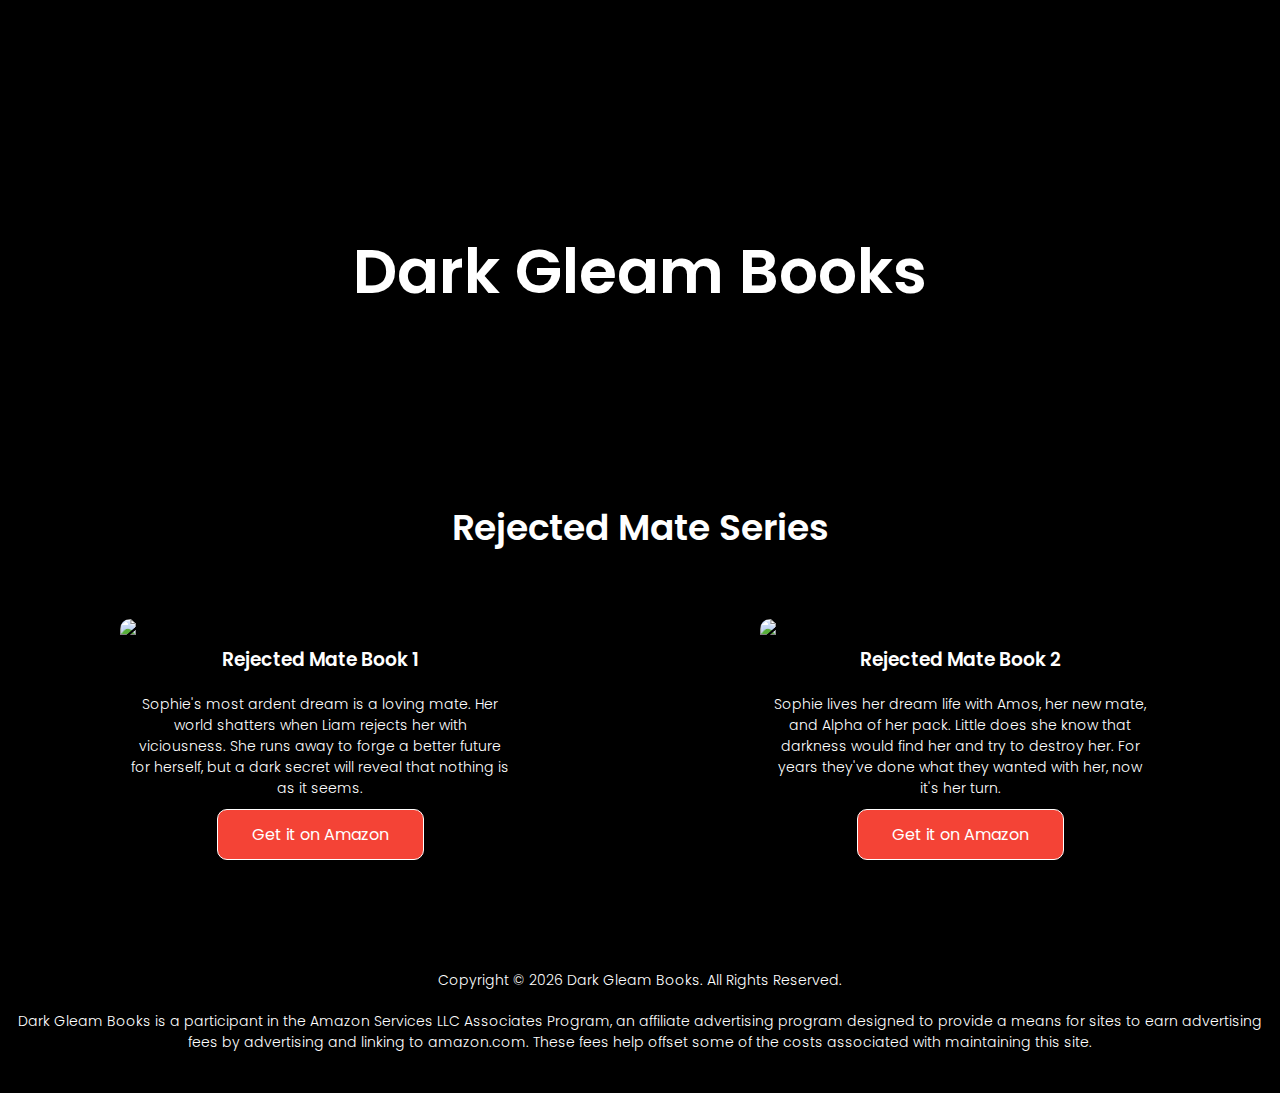
==== commit 679c3bbd: "Add files via upload" ====
--- a/index.html
+++ b/index.html
@@ -1,103 +1,73 @@
-<!DOCTYPE HTML>
-
+<!DOCTYPE html>
 <html>
-	<head>
-		<title>Dark Gleam Books Paranormal fantasy shifter romance science fiction books #darkgleambooks ##paranormalromance #shifterromance #scifiromance #fantasyromance #rejectedmate #booktok #boostagram #lararogaard</title>
-    <meta charset="utf-8" />
-    <meta name="viewport" content="width=device-width, initial-scale=1, user-scalable=no" /></title>
-		<meta charset="utf-8" />
-		<meta name="viewport" content="width=device-width, initial-scale=1, user-scalable=no" />
-		<link rel="stylesheet" href="assets/css/main.css" />
-		<noscript><link rel="stylesheet" href="assets/css/noscript.css" /></noscript>
-	</head>
-	<body class="is-preload">
-
-		<!-- Wrapper -->
-			<div id="wrapper">
+<head>
+  <meta name="viewport" content="with=device-width, initial-scale=1.0">
+    <title>Dark Gleam Books Paranormal fantasy shifter romance science fiction books</title>
+    <link rel="stylesheet" href="style.css">
+    <link rel="preconnect" href="https://fonts.googleapis.com">
+<link href="https://fonts.googleapis.com/css2?family=Poppins:wght@100;200;300;400;600;700&display=swap" rel="stylesheet">
 
 
+<!-- MailerLite Universal -->
+<script>
+    (function(w,d,e,u,f,l,n){w[f]=w[f]||function(){(w[f].q=w[f].q||[])
+    .push(arguments);},l=d.createElement(e),l.async=1,l.src=u,
+    n=d.getElementsByTagName(e)[0],n.parentNode.insertBefore(l,n);})
+    (window,document,'script','https://assets.mailerlite.com/js/universal.js','ml');
+    ml('account', '1392');
+</script>
+<!-- End MailerLite Universal -->
 
-				<!-- Banner -->
-				<!-- Note: The "styleN" class below should match that of the header element. -->
-					<section id="banner" class="style2">
-						<div class="inner">
-							<span class="image">
-								<img src="images/pic07.jpg" alt="" />
-							</span>
-							<header class="major">
-								<h1>Dark Gleam Books</h1>
-							</header>
-							<div class="content">
+  </head>
 
-							</div>
-						</div>
-					</section>
 
-				<!-- Main -->
-					<div id="main">
+  <body>
+    <section class="header">
+<div class="text-box">
+  <h1>Dark Gleam Books</h1>
+</div>
+      </section>
 
-						<!-- Two -->
-							<section id="two" class="spotlights">
-								<section>
-									<a href="https://amzn.to/3Ino4G6" class="image">
-										<img src="images/pic08.jpg" alt="" data-position="center center" />
-									</a>
-									<div class="content">
-										<div class="inner">
-											<header class="major">
-												<h3>Rejected Mate Book 1 of 2</h3>
-											</header>
-											<p>Sophie's world shatters when Liam rejects her with viciousness. She runs away to forge a better future for herself, but a dark secret reveals that nothing is as it seems.</p>
-											<ul class="actions">
-												<li><a href="https://amzn.to/3Ino4G6" class="button">Get it on Amazon</a></li
-											</ul>
-										</div>
-									</div>
-								</section>
-								<section>
-									<a href="https://amzn.to/36uo7me" class="image">
-										<img src="images/pic09.jpg" alt="" data-position="top center" />
-									</a>
-									<div class="content">
-										<div class="inner">
-											<header class="major">
-												<h3>Rejected Mate Book 2 of 2</h3>
-											</header>
-											<p> Sophie begins her dream life with Amos, her new mate, and Alpha of her pack. Little does she know that darkness would find her and try to destroy her. For years, they've done what they wanted with her,
-											  now it's her turn.</p>
-											<ul class="actions">
-												<li><a href="https://amzn.to/36uo7me" class="button">Get it on Amazon</a></li>
-											</ul>
-										</div>
-									</div>
-								</section>
-					</div>
 
-							<!-- Footer -->
-					<footer id="footer">
-						<div class="inner">
-							<ul class="icons">
-								<li><a href="https://twitter.com/DarkGleamBooks" class="icon brands alt fa-twitter"><span class="label">Twitter</span></a></li>
-								<li><a href="https://www.instagram.com/darkgleambooks/" class="icon brands alt fa-instagram"><span class="label">Instagram</span></a></li>
+<!--MY BOOKS-->
+<section class="campus">
+<h1>Rejected Mate Series</h1>
 
-							</ul>
+<div class="row">
+  <div class="campus-col">
+    <a href="https://amzn.to/3Ino4G6">
+    <img src="images/cover1.png">
+  </a>
+    <h3>Rejected Mate Book 1</h3>
+    <p>
+      Sophie's most ardent dream is a loving mate. Her world shatters when Liam rejects her with viciousness. She runs away to forge a better future for herself, but a dark secret will reveal that nothing is as it seems.
+    </p>
+    <a href="https://amzn.to/3Ino4G6" class="hero-btn">Get it on Amazon</a>
+  </div>
 
-							  <p>Copyright &copy; <script>document.write(new Date().getFullYear())</script> Dark Gleam Books. All Rights Reserved.</p>
-							    <p>Dark Gleam Books is a participant in the Amazon Services LLC Associates Program, an affiliate advertising program designed to provide a means for sites to earn advertising fees by advertising and linking to amazon.com. These fees help offset some of the costs associated with maintaining this site.
+  <div class="campus-col">
+    <a href="https://amzn.to/36uo7me">
+    <img src="images/cover2.png">
+    </a>
+    <h3>Rejected Mate Book 2</h3>
+    <p>
+      Sophie lives her dream life with Amos, her new mate, and Alpha of her pack. Little does she know that darkness would find her and try to destroy her. For years they've done what they wanted with her, now it's her turn.
+    </p>
+    <a href="https://amzn.to/36uo7me" class="hero-btn">Get it on Amazon</a>
+  </div>
+</div>
+</section>
 
-						</div>
-					</footer>
+<div class="ml-embedded" data-form="n1jHv2"></div>
 
-			</div>
 
-		<!-- Scripts -->
-			<script src="assets/js/jquery.min.js"></script>
-			<script src="assets/js/jquery.scrolly.min.js"></script>
-			<script src="assets/js/jquery.scrollex.min.js"></script>
-			<script src="assets/js/browser.min.js"></script>
-			<script src="assets/js/breakpoints.min.js"></script>
-			<script src="assets/js/util.js"></script>
-			<script src="assets/js/main.js"></script>
+<!--footer-->
+<section class="footer">
+  <p>Copyright &copy; <script>document.write(new Date().getFullYear())</script> Dark Gleam Books. All Rights Reserved.</p>
+<p>
+  Dark Gleam Books is a participant in the Amazon Services LLC Associates Program, an affiliate advertising program designed to provide a means for sites to earn advertising fees by advertising and linking to amazon.com. These fees help offset some of the costs associated with maintaining this site.
+</p>
+</section>
 
-	</body>
+    </body>
 </html>
--- a/style.css
+++ b/style.css
@@ -0,0 +1,232 @@
+*{
+  margin:0;
+  padding:0;
+  font-family: 'Poppins', sans-serif;
+    background-color: #000000;
+}
+.header{
+  min-height: 50vh;
+  width: 100%;
+  /*
+  background-image: linear-gradient(rgba(4,9,30,0.7),rgba(4,9,30,0.7)),url(images/banner.png);
+  */
+  background-position: center;
+  background-size: cover;
+  position: relative;
+}
+
+nav{
+  display:flex;
+  padding: 2% 6%;
+  justify-content: space-between;
+  align-items: center;
+}
+nav img{
+  width: 150px;
+}
+.nav-links{
+  flex: 1;
+  text-align: right;
+}
+.nav-links ul li{
+  list-style: none;
+  display: inline-block;
+  padding: 8px 12px;
+  position: relative;
+  }
+
+  .nav-links ul li a{
+    color: #fff;
+    text-decoration: none;
+    font-size: 13px;
+  }
+.nav-links ul li::after{
+  content: '';
+  width: 0%;
+  height: 2px;
+  background: #f44336;
+  display: block;
+  margin: auto;
+  transition: 0.5s;
+}
+.nav-links ul li:hover::after{
+  width: 100%;
+}
+.text-box{
+  width: 100%;
+  color: #fff;
+  position:absolute;
+  top: 50%;
+  left: 50%
+  transform: translate(-50%, -50%);
+  text-align: center;
+}
+.text-box h1{
+  font-size: 62px;
+}
+.text-box p{
+  margin: 10px 0 40px;
+  font-size: 14px;
+  color: #fff;
+}
+.hero-btn{
+  display: inline-block;
+  text-decoration: none;
+  border-radius: 10px;
+  color: #fff;
+  border: 1px solid #fff;
+  padding: 12px 34px;
+  font-size: 16px;
+  background: #f44336;
+  position: relative;
+  cursor: pointer;
+}
+.hero-btn:hover{
+  border: 3px solid #fff;
+  background: #f44336;
+  transition: 0s;
+}
+@media(max-width: 700px){
+  .text-box h1{
+    font-size: 20px;
+  }
+}
+/*----COURSE------*/
+
+.course{
+  width: 80%;
+  margin: auto;
+  text-align: center;
+  padding-top: 100px;
+}
+
+h1{
+    font-size: 36px;
+    font-weight: 600;
+}
+
+p{
+  color: #777;
+  font-size: 14px;
+  font-weight: 300;
+  line-weight: 22px;
+  padding: 10px;
+}
+
+
+/*----2 columns------*/
+.row{
+  margin-top: 5%;
+  display: flex;
+  justify-content: space-between;
+}
+.course-col{
+  flex-basis: 31%;
+  background: #fff3f3;
+  border-radius: 10px;
+  margin-bottom: 5%;
+  padding: 20px 12px;
+  box-sizing: border-box;
+  transition: 0.5s;
+}
+
+h1{
+    font-size: 36px;
+    font-weight: 600;
+    color: #fff;
+}
+
+h3{
+  text-align: center;
+  font-weight: 600;
+  margin: 10px 0;
+  color: #fff;
+}
+
+p{
+  color: #fff;
+  font-size: 14px;
+  font-weight: 300;
+  line-weight: 22px;
+  padding: 10px;
+}
+
+.course-col:hover{
+  box-shadow: 0 0 20px 0px rgba(0,0,0,0.2);
+}
+
+@media(max-width:700px){
+  .row{
+    flex-direction: column;
+  }
+}
+
+/*-----next series: campus-----*/
+.campus{
+  width:100%;
+  margin:auto;
+  text-align: center;
+  padding-top: 50px;
+  padding-bottom: 40px;
+}
+
+/*-----margins here make books get closer to each other----*/
+.campus-col{
+  flex-basis: 32%;
+  border-radius: 10px;
+  margin-bottom: 30px;
+  position: relative;
+  overflow: hidden;
+  margin-left: 120px;
+  margin-right: 120px;
+
+}
+/*-----to force full image to be displayed-----*/
+.campus-col img{
+  width: 100%;
+  display: block;
+}
+
+/*-----facilities-----*/
+
+.facilities{
+  width: 80%;
+  margin: auto;
+  text-align: center;
+  padding-top: 100px;
+}
+
+.facilities-col{
+  flex-basis: 31%;
+  border-radius: 10px;
+  margin-bottom: 5%;
+  text-align: left;
+}
+
+.facilities-col img{
+  width: 100%;
+  border-radius: 10px;
+}
+
+.facilities-col p{
+  padding: 0;
+  text-align: center;
+}
+.facilities-col h3{
+  margin-top: 16px;
+  margin-bottom: 15px;
+  text-align: center;
+}
+
+/*-----facilities-----*/
+.footer{
+  width: 100%;
+  text-align: center;
+  padding: 30px 0;
+}
+
+.footer h4{
+  margin-bottom: 25px;
+  margin-top: 20px;
+  font-weight: 600;
+}
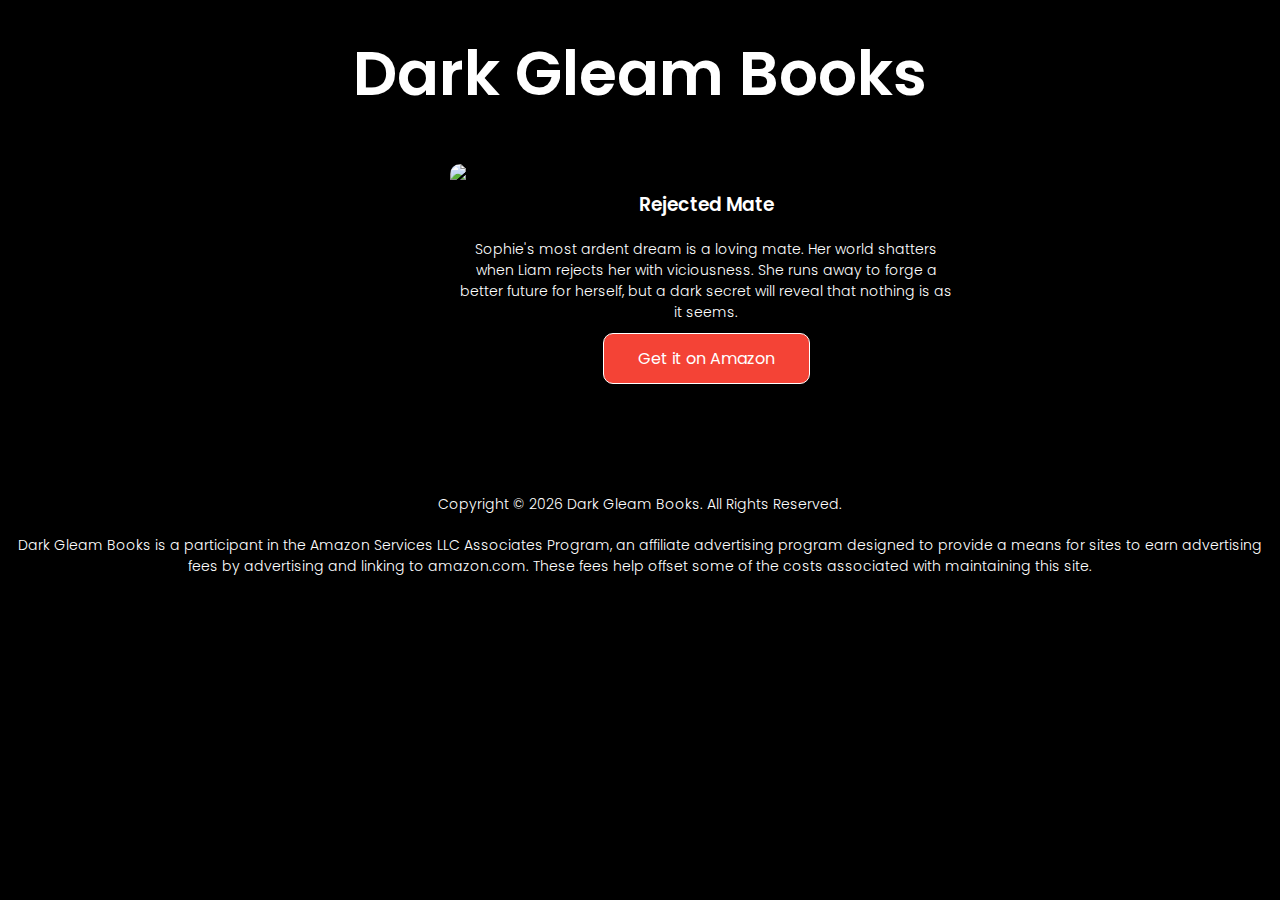
==== commit 288fcb22: "Add files via upload" ====
--- a/index.html
+++ b/index.html
@@ -31,29 +31,20 @@
 
 <!--MY BOOKS-->
 <section class="campus">
-<h1>Rejected Mate Series</h1>
+  <!--
+<h1>Rejected Mate</h1>
+-->
 
 <div class="row">
   <div class="campus-col">
     <a href="https://amzn.to/3Ino4G6">
     <img src="images/cover1.png">
   </a>
-    <h3>Rejected Mate Book 1</h3>
+    <h3>Rejected Mate</h3>
     <p>
       Sophie's most ardent dream is a loving mate. Her world shatters when Liam rejects her with viciousness. She runs away to forge a better future for herself, but a dark secret will reveal that nothing is as it seems.
     </p>
     <a href="https://amzn.to/3Ino4G6" class="hero-btn">Get it on Amazon</a>
-  </div>
-
-  <div class="campus-col">
-    <a href="https://amzn.to/36uo7me">
-    <img src="images/cover2.png">
-    </a>
-    <h3>Rejected Mate Book 2</h3>
-    <p>
-      Sophie lives her dream life with Amos, her new mate, and Alpha of her pack. Little does she know that darkness would find her and try to destroy her. For years they've done what they wanted with her, now it's her turn.
-    </p>
-    <a href="https://amzn.to/36uo7me" class="hero-btn">Get it on Amazon</a>
   </div>
 </div>
 </section>
--- a/style.css
+++ b/style.css
@@ -5,7 +5,7 @@
     background-color: #000000;
 }
 .header{
-  min-height: 50vh;
+  min-height: 10vh;
   width: 100%;
   /*
   background-image: linear-gradient(rgba(4,9,30,0.7),rgba(4,9,30,0.7)),url(images/banner.png);
@@ -56,7 +56,7 @@
   width: 100%;
   color: #fff;
   position:absolute;
-  top: 50%;
+  top: 30%;
   left: 50%
   transform: translate(-50%, -50%);
   text-align: center;
@@ -166,19 +166,19 @@
   width:100%;
   margin:auto;
   text-align: center;
-  padding-top: 50px;
+  padding-top: 10px;
   padding-bottom: 40px;
 }
 
 /*-----margins here make books get closer to each other----*/
 .campus-col{
-  flex-basis: 32%;
+  flex-basis: 40%;
   border-radius: 10px;
   margin-bottom: 30px;
   position: relative;
   overflow: hidden;
-  margin-left: 120px;
-  margin-right: 120px;
+  margin-left: 450px;
+  margin-right: 1px;
 
 }
 /*-----to force full image to be displayed-----*/
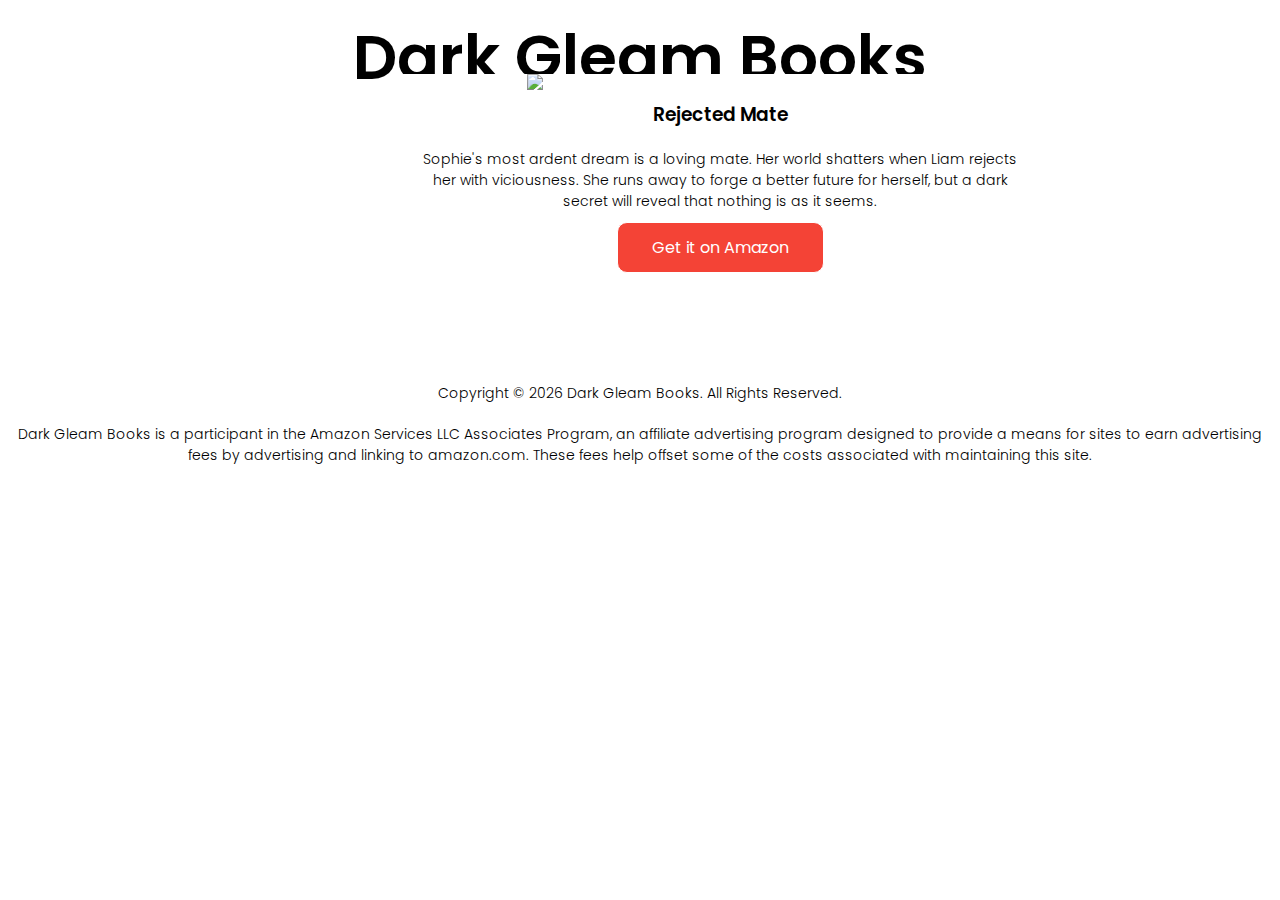
==== commit 418c1170: "Add files via upload" ====
--- a/index.html
+++ b/index.html
@@ -8,7 +8,7 @@
 <link href="https://fonts.googleapis.com/css2?family=Poppins:wght@100;200;300;400;600;700&display=swap" rel="stylesheet">
 
 
-<!-- MailerLite Universal -->
+<!-- MailerLite Universal
 <script>
     (function(w,d,e,u,f,l,n){w[f]=w[f]||function(){(w[f].q=w[f].q||[])
     .push(arguments);},l=d.createElement(e),l.async=1,l.src=u,
@@ -16,7 +16,7 @@
     (window,document,'script','https://assets.mailerlite.com/js/universal.js','ml');
     ml('account', '1392');
 </script>
-<!-- End MailerLite Universal -->
+End MailerLite Universal -->
 
   </head>
 
--- a/style.css
+++ b/style.css
@@ -2,17 +2,17 @@
   margin:0;
   padding:0;
   font-family: 'Poppins', sans-serif;
-    background-color: #000000;
+    background-color: #fff;
 }
 .header{
-  min-height: 10vh;
+  min-height: 9vh;
   width: 100%;
   /*
   background-image: linear-gradient(rgba(4,9,30,0.7),rgba(4,9,30,0.7)),url(images/banner.png);
   */
   background-position: center;
   background-size: cover;
-  position: relative;
+  position: absolute;
 }
 
 nav{
@@ -56,18 +56,19 @@
   width: 100%;
   color: #fff;
   position:absolute;
-  top: 30%;
-  left: 50%
+  top: 70%;
+  left: 50%;
   transform: translate(-50%, -50%);
   text-align: center;
 }
 .text-box h1{
   font-size: 62px;
+  color: #000000;
 }
 .text-box p{
   margin: 10px 0 40px;
   font-size: 14px;
-  color: #fff;
+  color: #000000;
 }
 .hero-btn{
   display: inline-block;
@@ -140,11 +141,11 @@
   text-align: center;
   font-weight: 600;
   margin: 10px 0;
-  color: #fff;
+  color: #000000;
 }
 
 p{
-  color: #fff;
+  color: #000000;
   font-size: 14px;
   font-weight: 300;
   line-weight: 22px;
@@ -172,19 +173,21 @@
 
 /*-----margins here make books get closer to each other----*/
 .campus-col{
-  flex-basis: 40%;
-  border-radius: 10px;
+  flex-basis: 50%;
+  border-radius: 0px;
   margin-bottom: 30px;
+  margin-top: 0px;
   position: relative;
   overflow: hidden;
-  margin-left: 450px;
+  margin-left: 400px;
   margin-right: 1px;
-
 }
 /*-----to force full image to be displayed-----*/
 .campus-col img{
-  width: 100%;
+  width: 75%;
   display: block;
+  margin-left: 127px;
+  margin-right: 1px;
 }
 
 /*-----facilities-----*/
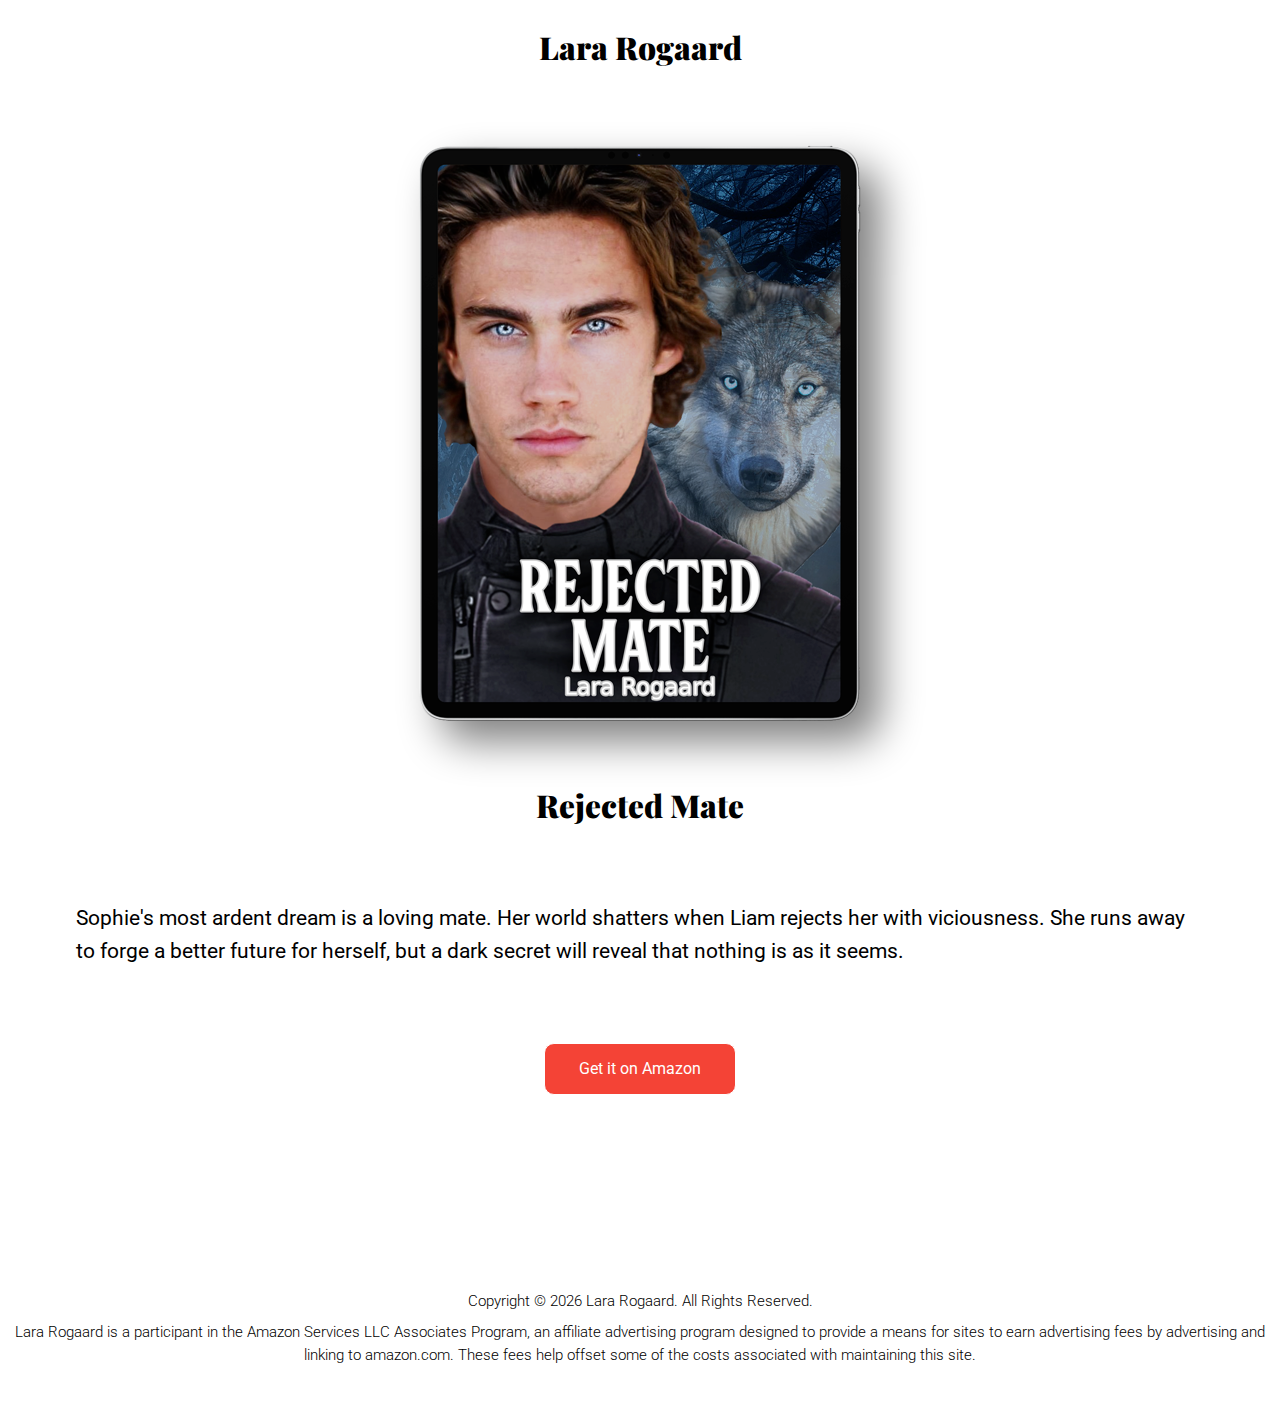
==== commit c5e283e6: "Add files via upload" ====
--- a/index.html
+++ b/index.html
@@ -1,64 +1,70 @@
-<!DOCTYPE html>
-<html>
-<head>
-  <meta name="viewport" content="with=device-width, initial-scale=1.0">
-    <title>Dark Gleam Books Paranormal fantasy shifter romance science fiction books</title>
-    <link rel="stylesheet" href="style.css">
-    <link rel="preconnect" href="https://fonts.googleapis.com">
-<link href="https://fonts.googleapis.com/css2?family=Poppins:wght@100;200;300;400;600;700&display=swap" rel="stylesheet">
-
-
-<!-- MailerLite Universal
-<script>
-    (function(w,d,e,u,f,l,n){w[f]=w[f]||function(){(w[f].q=w[f].q||[])
-    .push(arguments);},l=d.createElement(e),l.async=1,l.src=u,
-    n=d.getElementsByTagName(e)[0],n.parentNode.insertBefore(l,n);})
-    (window,document,'script','https://assets.mailerlite.com/js/universal.js','ml');
-    ml('account', '1392');
-</script>
-End MailerLite Universal -->
-
-  </head>
-
-
-  <body>
-    <section class="header">
-<div class="text-box">
-  <h1>Dark Gleam Books</h1>
-</div>
-      </section>
-
-
-<!--MY BOOKS-->
-<section class="campus">
-  <!--
-<h1>Rejected Mate</h1>
--->
-
-<div class="row">
-  <div class="campus-col">
-    <a href="https://amzn.to/3Ino4G6">
-    <img src="images/cover1.png">
-  </a>
-    <h3>Rejected Mate</h3>
-    <p>
-      Sophie's most ardent dream is a loving mate. Her world shatters when Liam rejects her with viciousness. She runs away to forge a better future for herself, but a dark secret will reveal that nothing is as it seems.
-    </p>
-    <a href="https://amzn.to/3Ino4G6" class="hero-btn">Get it on Amazon</a>
-  </div>
-</div>
-</section>
-
-<div class="ml-embedded" data-form="n1jHv2"></div>
-
-
-<!--footer-->
-<section class="footer">
-  <p>Copyright &copy; <script>document.write(new Date().getFullYear())</script> Dark Gleam Books. All Rights Reserved.</p>
-<p>
-  Dark Gleam Books is a participant in the Amazon Services LLC Associates Program, an affiliate advertising program designed to provide a means for sites to earn advertising fees by advertising and linking to amazon.com. These fees help offset some of the costs associated with maintaining this site.
-</p>
-</section>
-
-    </body>
-</html>
+ <!DOCTYPE html>
+ <html lang="en">
+ <head>
+   <meta charset="UTF-8">
+   <meta name="viewport" content="width=device-width, initial-scale=1.0">
+   <title>Lara Rogaard Author</title>
+   <link rel="preconnect" href="https://fonts.gstatic.com">
+   <link
+     href="https://fonts.googleapis.com/css2?family=Playfair+Display:wght@900&family=Roboto:wght@300;400&display=swap"
+     rel="stylesheet">
+   <link rel="stylesheet" href="css/main.css">
+ </head>
+
+ <body>
+   <section class="text-center">
+     <div class="container container--narrow">
+       <h2>Lara Rogaard</h2>
+     </div>
+   </section>
+
+   <section class="">
+     <div class="container">
+       <div class="split">
+         <div class="center">
+         <div>
+            <a href="https://amzn.to/3Ino4G6">
+           <img src="img/cover1.png" alt="Rejected Mate by Lara Rogaard">
+            </a>
+         </div>
+        </div>
+       </div>
+     </div>
+   </section>
+
+   <section>
+     <div class="container">
+       <h2 class="text-center">Rejected Mate</h2>
+     </div>
+   </section>
+
+   <section class="">
+     <div class="container">
+       <div class="split">
+         <div>
+           <p>Sophie's most ardent dream is a loving mate. Her world shatters when Liam rejects her with viciousness. She runs away to forge a better future for herself, but a dark secret will reveal that nothing is as it seems.</p>
+         </div>
+       </div>
+     </div>
+   </section>
+
+   <section class="">
+     <div class="container">
+       <div class="split">
+         <div class="center">
+    <a href="https://amzn.to/3Ino4G6" class="hero-btn">Get it on Amazon</a>
+</div>
+</div>
+</div>
+</section>
+
+<!--footer-->
+<section class="footer">
+  <p>Copyright &copy; <script>document.write(new Date().getFullYear())</script> Lara Rogaard. All Rights Reserved.</p>
+<p>
+  Lara Rogaard is a participant in the Amazon Services LLC Associates Program, an affiliate advertising program designed to provide a means for sites to earn advertising fees by advertising and linking to amazon.com. These fees help offset some of the costs associated with maintaining this site.
+</p>
+</section>
+
+ </body>
+ </html>
--- a/css/main.css
+++ b/css/main.css
@@ -0,0 +1,155 @@
+:root {
+  --clr-primary-200: #f3eed9;
+  --clr-primary-400: black;
+
+  --clr-neutral-100: #fff;
+  --clr-neutral-900: #222c2a;
+
+  --ff-primary: "Roboto", sans-serif;
+  --ff-accent: "Playfair Display", sans-serif;
+}
+
+*,
+*::before,
+*::after {
+  box-sizing: border-box;
+}
+
+body {
+  font-family: var(--ff-primary);
+  font-weight: 400;
+  font-size: 1.3125rem;
+  line-height: 1.6;
+  background-image: url("abc");
+}
+
+body,
+h1,
+h2,
+h3,
+p {
+  margin: 0;
+}
+
+h1,
+h2,
+h3 {
+  color: var(--clr-primary-400);
+  font-family: var(--ff-accent);
+  font-weight: 900;
+  line-height: 1;
+}
+
+h2,
+h3,
+p {
+  margin-bottom: 0.5em;
+}
+
+img {
+  display: block;
+  max-width: 100%;
+  /*NEXT 3 LINES OF CODE ARE TO DROP A SHADOW ON THE IMAGE. I FOUND THIS CODE SOMEWHERE ELSE*/
+  filter: brightness(120%);
+  filter: contrast(120%);
+  filter: drop-shadow(1.0000em 1.0000em 1.0000em gray);
+}
+
+.text-center {
+  text-align: center;
+}
+
+header,
+section {
+  padding: 2rem 0;
+  @media (min-width: 40em) {
+    header,
+    section {
+      padding: 2rem 0;
+    }
+  }
+}
+
+.container {
+  margin-inline: auto;
+  width: min(90%, 70.5rem);
+}
+
+/*EXTRA CODE I FOUND TO CENTER IMAGE*/
+.center {
+  height: auto;
+  display: flex;
+  align-items: center;
+  justify-content: center;
+}
+
+
+.split {
+  display: flex;
+  flex-direction: column;
+}
+
+@media (min-width: 40em) {
+  .split {
+    flex-direction: row;
+  }
+
+  .split > * {
+    flex-basis: 100%;
+  }
+
+  .split > * + * {
+    margin-left: 2em;
+  }
+}
+
+.container--narrow {
+  max-width: 34rem;
+}
+
+.bg-light {
+  background-color: var(--clr-primary-200);
+}
+
+.bg-primary {
+  color: var(--clr-neutral-100);
+  background-color: var(--clr-primary-400);
+}
+
+.bg-dark {
+  color: var(--clr-neutral-100);
+  background-color: var(--clr-neutral-900);
+}
+
+.bg-primary h2,
+.bg-dark h2 {
+  color: var(--clr-primary-200);
+}
+
+/*EXTRA CODE I FOUND TO DRESS AMAZON BUY BUTTON: HERO-BTN*/
+.hero-btn{
+  text-decoration: none;
+  border-radius: 10px;
+  color: #fff;
+  border: 1px solid #fff;
+  padding: 12px 34px;
+  font-size: 16px;
+  background: #f44336;
+  position: relative;
+  cursor: pointer;
+}
+
+.hero-btn:hover{
+  border: 5px solid #f44336;
+  background: #f44336;
+  font-size: 20px;
+  transition: 0s;
+}
+
+.footer{
+  text-align: center;
+  font-weight: 300;
+  font-size: 0.9125rem;
+  line-height: 1.6;
+  margin-top: 9em;
+}
